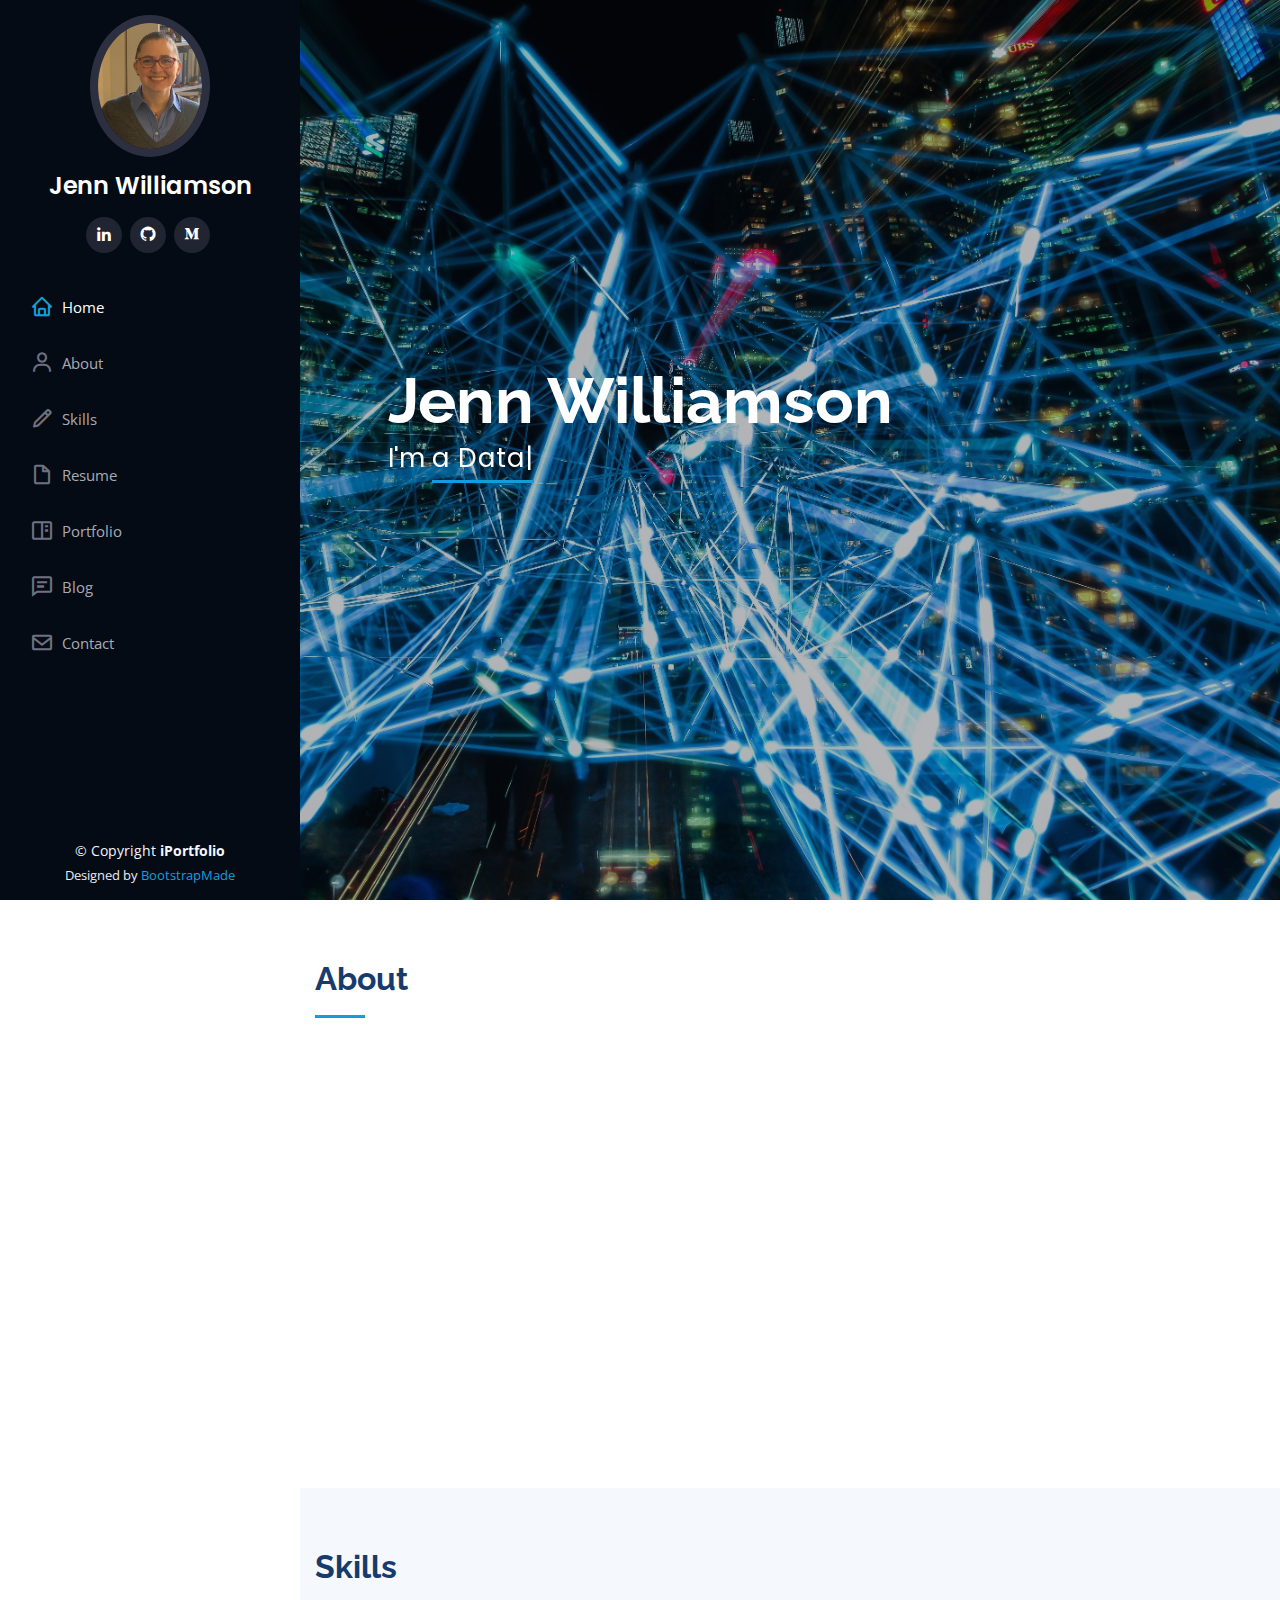
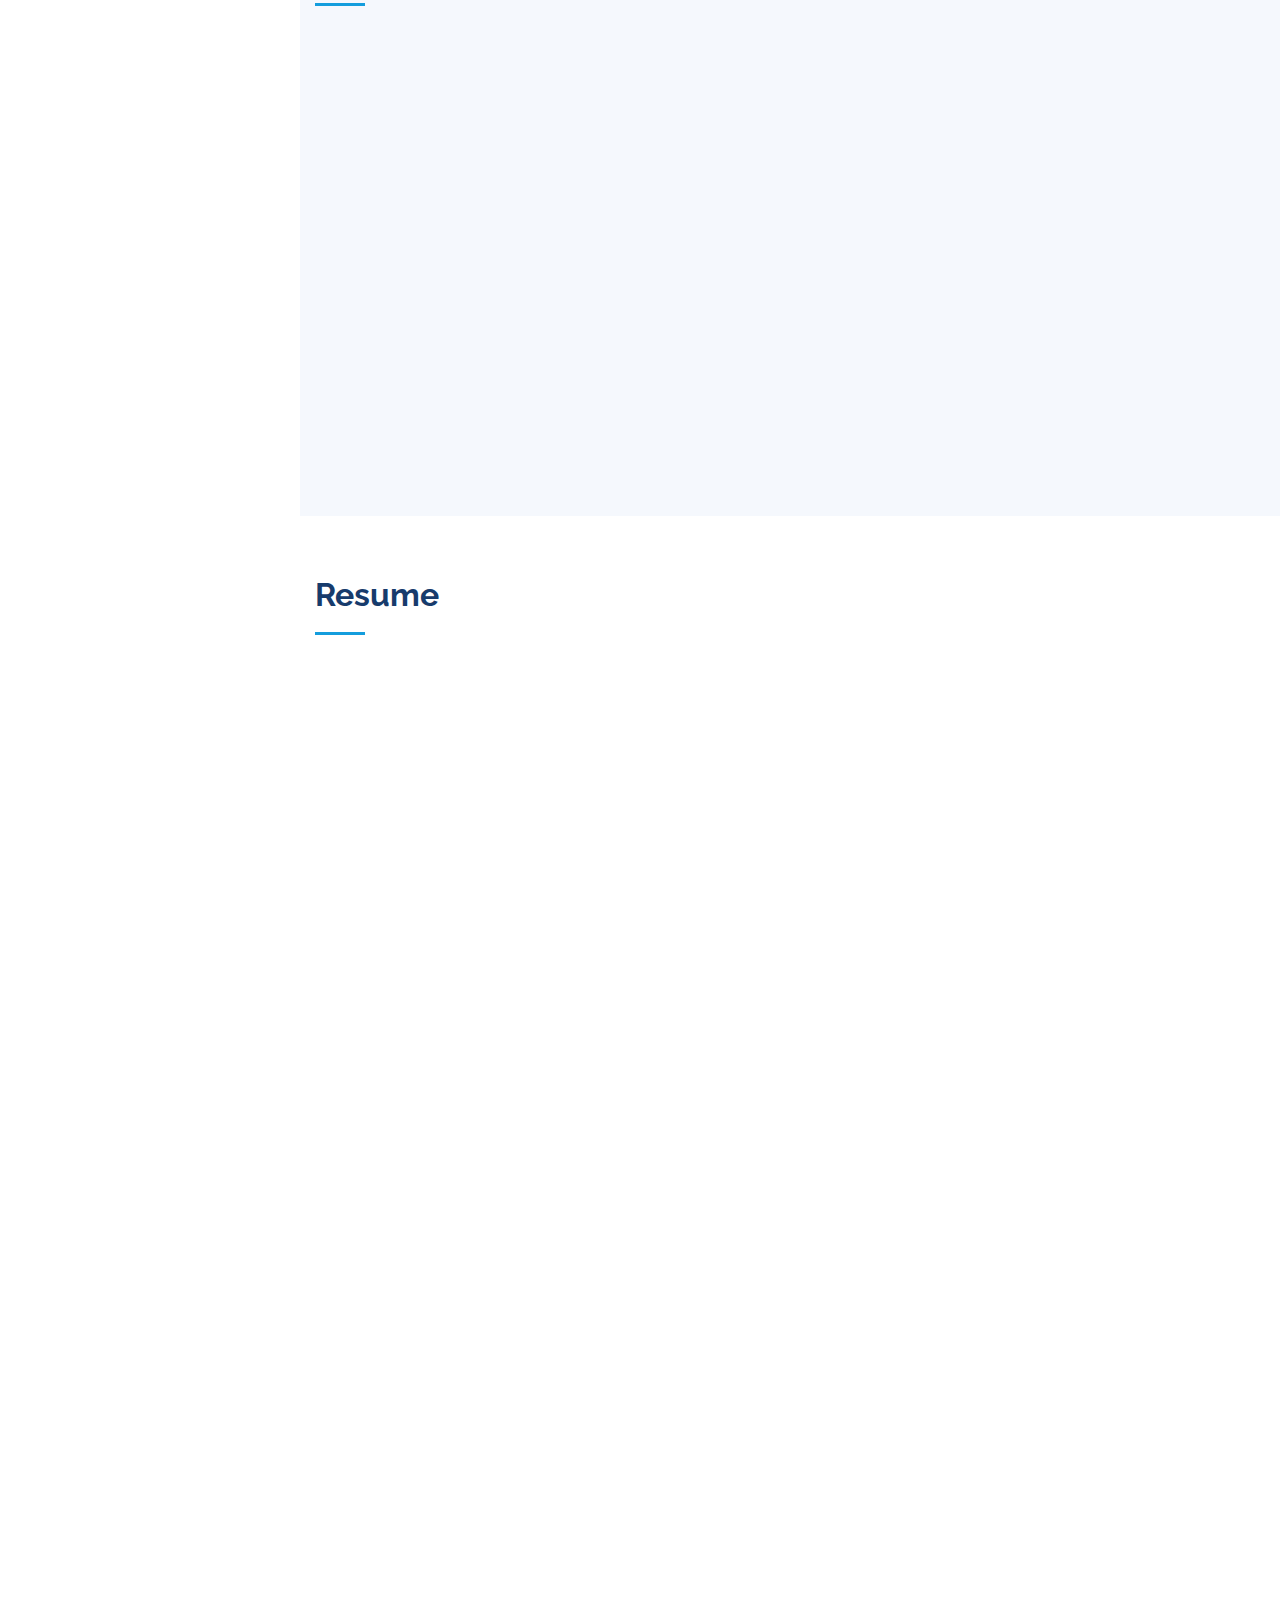
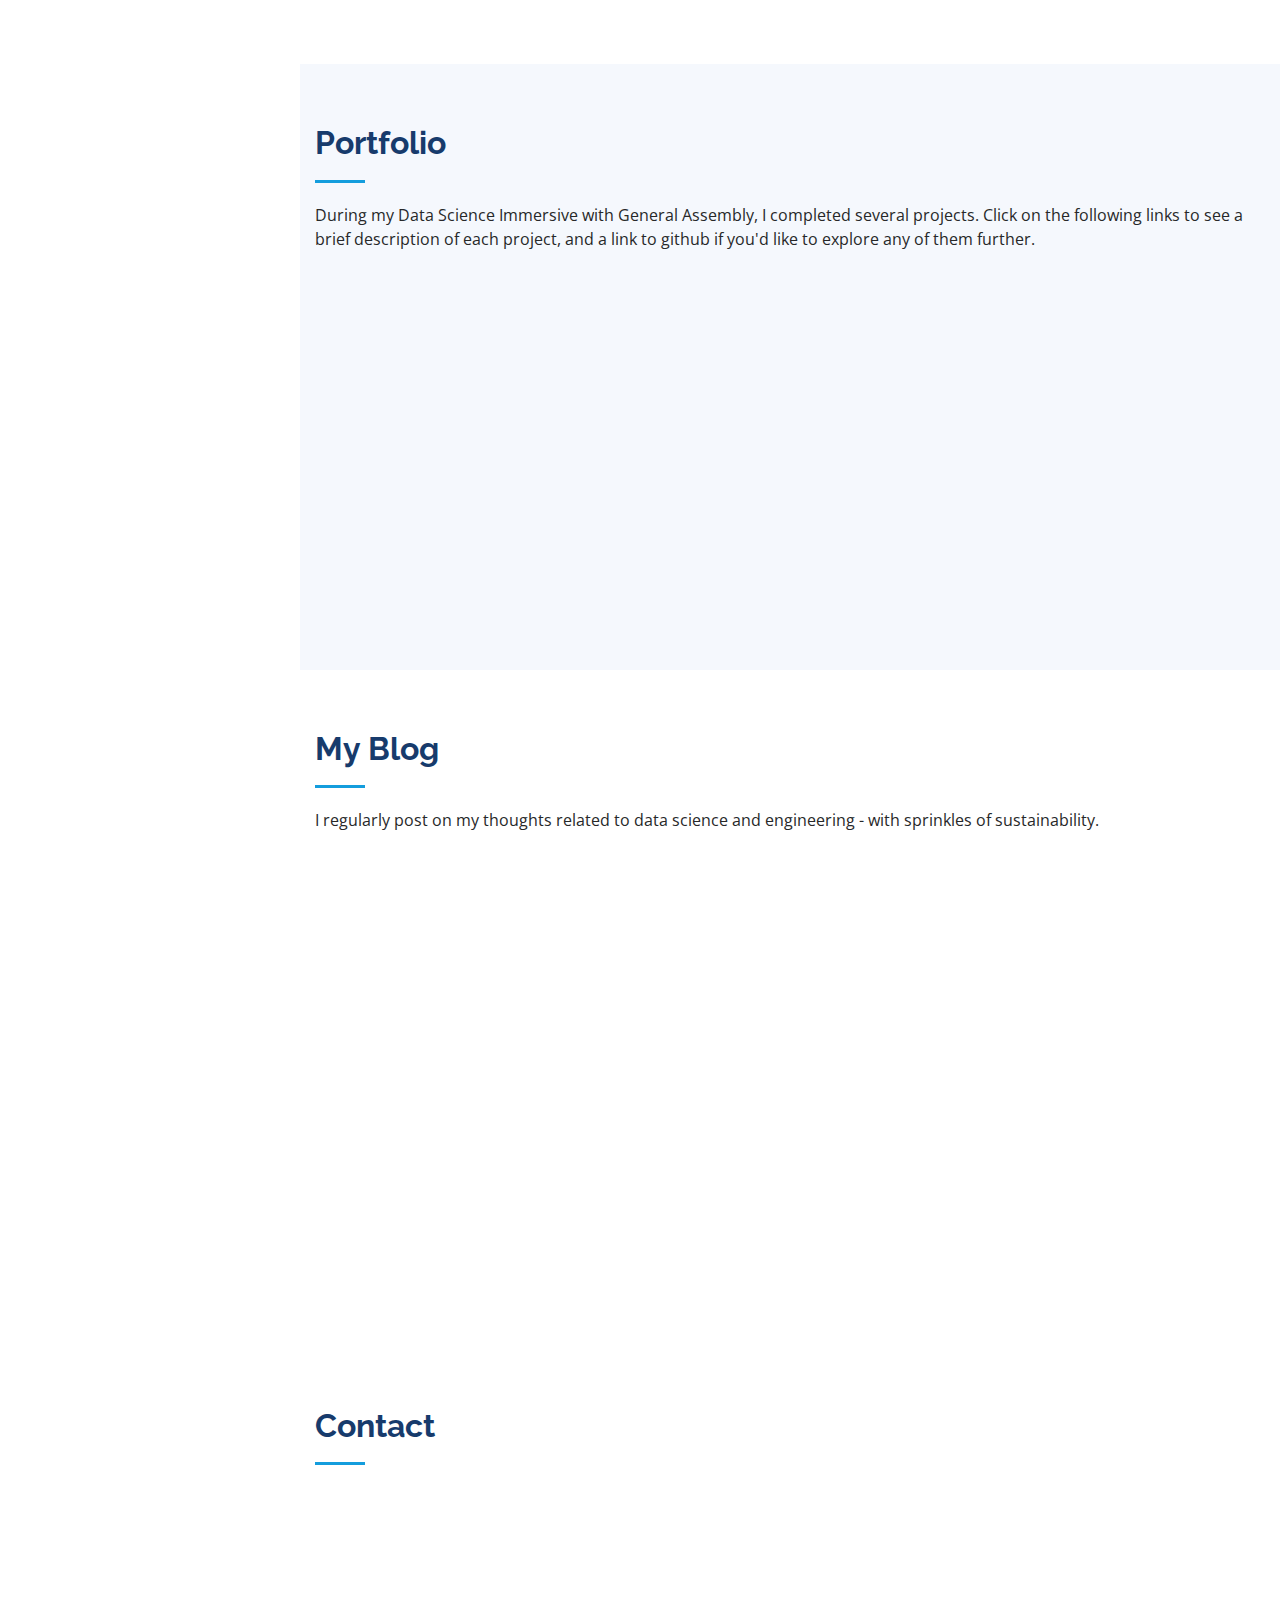
==== index.html @ cfefdd11 "skill" ====
<!DOCTYPE html>
<html lang="en">

<head>
  <meta charset="utf-8">
  <meta content="width=device-width, initial-scale=1.0" name="viewport">

  <title>iPortfolio Bootstrap Template - Index</title>
  <meta content="" name="description">
  <meta content="" name="keywords">

  <!-- Favicons -->
  <link href="assets/img/favicon.png" rel="icon">
  <link href="assets/img/apple-touch-icon.png" rel="apple-touch-icon">

  <!-- Google Fonts -->
  <link href="https://fonts.googleapis.com/css?family=Open+Sans:300,300i,400,400i,600,600i,700,700i|Raleway:300,300i,400,400i,500,500i,600,600i,700,700i|Poppins:300,300i,400,400i,500,500i,600,600i,700,700i" rel="stylesheet">

  <!-- Vendor CSS Files -->
  <link href="assets/vendor/bootstrap/css/bootstrap.min.css" rel="stylesheet">
  <link href="assets/vendor/icofont/icofont.min.css" rel="stylesheet">
  <link href="assets/vendor/boxicons/css/boxicons.min.css" rel="stylesheet">
  <link href="assets/vendor/venobox/venobox.css" rel="stylesheet">
  <link href="assets/vendor/owl.carousel/assets/owl.carousel.min.css" rel="stylesheet">
  <link href="assets/vendor/aos/aos.css" rel="stylesheet">

  <!-- Template Main CSS File -->
  <link href="assets/css/style.css" rel="stylesheet">

  <!-- =======================================================
  * Template Name: iPortfolio - v1.5.0
  * Template URL: https://bootstrapmade.com/iportfolio-bootstrap-portfolio-websites-template/
  * Author: BootstrapMade.com
  * License: https://bootstrapmade.com/license/
  ======================================================== -->
</head>

<body>

  <!-- ======= Mobile nav toggle button ======= -->
  <button type="button" class="mobile-nav-toggle d-xl-none"><i class="icofont-navigation-menu"></i></button>

  <!-- ======= Header ======= -->
  <header id="header">
    <div class="d-flex flex-column">

      <div class="profile">
        <img src="assets/img/IMG-6211_profile_photo.jpg" alt="" class="img-fluid rounded-circle">
        <h1 class="text-light"><a href="index.html">Jenn Williamson</a></h1>
        <div class="social-links mt-3 text-center">
          <a href="https://www.linkedin.com/in/jenniferlwilliamson/" class="linkedin"><i class="bx bxl-linkedin"></i></a>
          <a href="https://github.com/jenniferlwilliamson" class="github"><i class="bx bxl-github"></i></a>
          <a href="https://jenniferlwilliamson.medium.com" class="medium"><i class="bx bxl-medium"></i></a>
          <!--
          <a href="#" class="instagram"><i class="bx bxl-instagram"></i></a>
          <a href="#" class="google-plus"><i class="bx bxl-skype"></i></a>
          -->
        </div>
      </div>

      <nav class="nav-menu">
        <ul>
          <li class="active"><a href="#hero"><i class="bx bx-home"></i> <span>Home</span></a></li>
          <li><a href="#about"><i class="bx bx-user"></i> <span>About</span></a></li>
          <li><a href="#skills"><i class="bx bx-pencil"></i> <span>Skills</span></a></li>
          <li><a href="#resume"><i class="bx bx-file-blank"></i> <span>Resume</span></a></li>
          <li><a href="#portfolio"><i class="bx bx-book-content"></i> Portfolio</a></li>
          <li><a href="#blog"><i class="bx bx-comment-detail"></i> Blog</a></li>
          <li><a href="#contact"><i class="bx bx-envelope"></i> Contact</a></li>


        </ul>
      </nav><!-- .nav-menu -->
      <button type="button" class="mobile-nav-toggle d-xl-none"><i class="icofont-navigation-menu"></i></button>

    </div>
  </header><!-- End Header -->

  <!-- ======= Hero Section ======= -->
  <section id="hero" class="d-flex flex-column justify-content-center align-items-center">
    <div class="hero-container" data-aos="fade-in">
      <h1>Jenn Williamson</h1>
      <p>I'm <span class="typed" data-typed-items="a Data Scientist,an Engineer,a Data Analyst"></span></p>
    </div>
  </section><!-- End Hero -->

  <main id="main">

    <!-- ======= About Section ======= -->
    <section id="about" class="about">
      <div class="container">

        <div class="section-title">
          <h2>About</h2>
          <p></p>
        </div>

        <div class="row">
          <!--  
          <div class="col-lg-4" data-aos="fade-right">
            <img src="assets/img/IMG-6211_profile_photo.jpg" class="img-fluid" alt="">
          </div>
        -->
          <div class="col-lg-4" data-aos="fade-right">
            <div class="overall_image">
              <img src="assets/img/IMG-6211_profile_photo.jpg" class="img-fluid" alt="">
            </div>
          </div>


          <div class="col-lg-8 pt-4 pt-lg-0 content" data-aos="fade-left">
            <h3>Data Scientist</h3>
            <p class="font-italic">
<!--              Lorem ipsum dolor sit amet, consectetur adipiscing elit, sed do eiusmod tempor incididunt ut labore et dolore
              magna aliqua. -->
            </p>
            <div class="row">
              <div class="col-lg-6">
                <ul>
<!--                  <li><i class="icofont-rounded-right"></i> <strong>Phone:</strong> 610.547.9108</li>-->
                  <li><i class="icofont-rounded-right"></i> <strong>City:</strong> Silver Spring, MD</li>
                </ul>
              </div>
              <div class="col-lg-6">
                <ul>
                  <li><i class="icofont-rounded-right"></i> <strong>Email:</strong> jennwilliamson11@gmail.com</li>
                </ul>
              </div>
            </div>
            <p>
                I’m a dedicated data scientist who asks questions to better understand information and does not stop pursuing analysis until I have answers.  I provide meaningful insights and tailored solutions to a problem given various constraints.  Using my consulting, engineering, and teaching experience, I communicate my findings in a clear and thoughtful manner for the benefit of stakeholders.

            </p>
          </div>
        </div>

      </div>
    </section><!-- End About Section -->

    <!-- ======= Facts Section ======= -->
  <!--   <section id="facts" class="facts">
      <div class="container">

        <div class="section-title">
          <h2>Facts</h2>
          <p>Magnam dolores commodi suscipit. Necessitatibus eius consequatur ex aliquid fuga eum quidem. Sit sint consectetur velit. Quisquam quos quisquam cupiditate. Et nemo qui impedit suscipit alias ea. Quia fugiat sit in iste officiis commodi quidem hic quas.</p>
        </div>

        <div class="row no-gutters">

          <div class="col-lg-3 col-md-6 d-md-flex align-items-md-stretch" data-aos="fade-up">
            <div class="count-box">
              <i class="icofont-simple-smile"></i>
              <span data-toggle="counter-up">232</span>
              <p><strong>Happy Clients</strong> consequuntur quae</p>
            </div>
          </div>

          <div class="col-lg-3 col-md-6 d-md-flex align-items-md-stretch" data-aos="fade-up" data-aos-delay="100">
            <div class="count-box">
              <i class="icofont-document-folder"></i>
              <span data-toggle="counter-up">521</span>
              <p><strong>Projects</strong> adipisci atque cum quia aut</p>
            </div>
          </div>

          <div class="col-lg-3 col-md-6 d-md-flex align-items-md-stretch" data-aos="fade-up" data-aos-delay="200">
            <div class="count-box">
              <i class="icofont-live-support"></i>
              <span data-toggle="counter-up">1,463</span>
              <p><strong>Hours Of Support</strong> aut commodi quaerat</p>
            </div>
          </div>

          <div class="col-lg-3 col-md-6 d-md-flex align-items-md-stretch" data-aos="fade-up" data-aos-delay="300">
            <div class="count-box">
              <i class="icofont-users-alt-5"></i>
              <span data-toggle="counter-up">15</span>
              <p><strong>Hard Workers</strong> rerum asperiores dolor</p>
            </div>
          </div>

        </div>

      </div>
    </section>--><!-- End Facts Section -->

    <!-- ======= Skills Section ======= -->
    <section id="skills" class="skills section-bg">
      <div class="container">

        <div class="section-title">
          <h2>Skills</h2>
          <p></p>
        </div>

        <div class="row skills-content">

          <div class="col-lg-6" data-aos="fade-up">

            <div class="progress">
              <span class="skill">Programming Languages </span>
            </div>
            <span class="language"><i class="bx bxl-python"></i>     SQL</span>

            <!--
            <ul>
                <li><span class="language"><i class="bx bxl-python"></i></span></li>
                
            </ul>
            -->
            <div class="progress">
                <span class="skill">Packages</span>
            </div>
            <ul>
                <li>Pandas</li>
                <li>NumPy</li>
                <li>Scikit-learn</li>
                <li>NLTK</li>
                <li>Beautiful Soup</li>
            </ul>

            <div class="progress">
                <span class="skill">Data Visualization</span>
            </div>
            <ul>
                <li>Matplotlib</li>
                <li>Seaborn</li>
                <li>Plotly</li>
                <li>Tableau</li>
            </ul>

          </div>

          <div class="col-lg-6" data-aos="fade-up" data-aos-delay="100">

            <div class="progress">
                <span class="skill">Modeling</span>
            </div>
            <ul>
                <li>Statistical Modeling</li>
                <li>Regression Models</li>
                <li>Classification Models</li>
            </ul>

            <div class="progress">
                <span class="skill">Sustainability</span>
            </div>
            <ul>
                <li>LEED Green Associate</li>
                <li>THERM</li>
                <li>WUFI</li>
                <li>EnergyPlus</li>
                <li>Athena Impact Estimator</li>
                <li>Tally</li>
            </ul>

            <div class="progress">
                <span class="skill">Language</span>
            </div>
            <ul>
                <li>Spanish</li>
            </ul>

            <!--
            <div class="progress">
              <span class="skill">PHP <i class="val">80%</i></span>
              <div class="progress-bar-wrap">
                <div class="progress-bar" role="progressbar" aria-valuenow="80" aria-valuemin="0" aria-valuemax="100"></div>
              </div>
            </div>
            -->

          </div>

        </div>

      </div>
    </section><!-- End Skills Section -->

    <!-- ======= Resume Section ======= -->
    <section id="resume" class="resume">
      <div class="container">

        <div class="section-title">
          <h2>Resume</h2>
          <p></p>
        </div>

        <div class="row">
            
          <div class="col-lg-6" data-aos="fade-up">

            <!--
            <h3 class="resume-title">Sumary</h3>
            <div class="resume-item pb-0">
              <h4>Jenn Williamson</h4>
              <p><em>Innovative and deadline-driven Graphic Designer with 3+ years of experience designing and developing user-centered digital/print marketing material from initial concept to final, polished deliverable.</em></p>
              <ul>
                <li>Portland par 127,Orlando, FL</li>
                <li>(123) 456-7891</li>
                <li>alice.barkley@example.com</li>
              </ul>
            </div>
            -->

            <h3 class="resume-title">Education</h3>
            <div class="resume-item">
                <h4>Data Science Immersive</h4>
                <h5>2020</h5>
                <p><em>General Assembly | Remote</em></p>
                <p>12-week full-time immersive educational program strengthening Data Science skills including: Python, SQL, data cleaning, data visualization, regression models, classification models, web-scraping, APIs, NLP, advanced supervised learning, unsupervised learning, time series analysis, and statistics</p>
              </div>
            <div class="resume-item">
                <h4>M.S. Sustainable Design</h4>
                <h5>2016</h5>
                <p><em>The Catholic University of America | Washington, DC</em></p>
                <p>Thesis: An Improved Methodology for Calibrating Residential Building Energy Models Using Hourly Utility Data</p>
                <p>Award: Outstanding Student Work in the MSSD Program</p>
              </div>
            <div class="resume-item">
              <h4>B.S. Civil Engineering</h4>
              <h5>2009</h5>
              <p><em>Cornell University | Ithaca, NY</em></p>
              <p>Graduated Magna Cum Laude</p>
            </div>
            <div class="resume-item">
                <h4>Direct Exchange Program</h4>
                <h5>2007-2008</h5>
                <p><em>Universidad de Cantabria | Santander, Spain</em></p>
                <p>Studied in Spain during my junior year</p>
              </div>
          </div>
          <div class="col-lg-6" data-aos="fade-up" data-aos-delay="100">
            <h3 class="resume-title">Professional Experience</h3>
            <div class="resume-item">
              <h4>Lecturer</h4>
              <h5>2019 - Present</h5>
              <p><em>The Catholic University of America | Washington, DC </em></p>
              <ul>
                <li>Teach 2 courses to students in the School of Architecture and Planning</li>
                <li>Examine materials' quantitative and qualitative impacts on society and the environment</li>
                <li>Review engineering knowledge needed to perform whole-building energy models </li>
              </ul>
            </div>
            <div class="resume-item">
              <h4>Consulting Engineer</h4>
              <h5>2009 - 2020</h5>
              <p><em>Simpson Gumpertz & Heger | Washington, DC</em></p>
              <ul>
                <li>Collaborated on internal project teams led by 10 different principals that included from 2 to 50 people</li>
                <li>Participated in 15 projects involving litigation, requiring integrity, attention to detail, and confidentiality</li>
                <li>Managed expectations of stakeholders with competing interests, including architects, owners, developers, contractors, and attorneys</li>
                <li>Produced a wide range of deliverables – over 200 field reports, 30 investigative reports, and 5 presentations</li>
                <li>Co-authored 2 conference papers and presented at 3 conferences</li> 
                <li>Contributed to 3 building energy models for clients and 3 models for research delivered at conferences</li>
              </ul>
            </div>
            <!--
            <div class="resume-item">
              <h4>Research Assistant</h4>
              <h5>2013 - 2014</h5>
              <p><em>The Catholic University of America | Washington, DC </em></p>
              <ul>
                <li>Worked for a professor in the School of Architecture and Planning</li>
                <li>Processed raw weather data from the National Climatic Data Center for use in building energy models </li>
              </ul>
            </div>    
            -->        
          </div>
        </div>

      </div>
    </section><!-- End Resume Section -->

    <!-- ======= Portfolio Section ======= -->
    <section id="portfolio" class="portfolio section-bg">
      <div class="container">

        <div class="section-title">
          <h2>Portfolio</h2>
          <p>During my Data Science Immersive with General Assembly, I completed several projects.  Click on the following links to see a brief description of each project, and a link to github if you'd like to explore any of them further.</p>
        </div>

        <div class="row" data-aos="fade-up">
          <div class="col-lg-12 d-flex justify-content-center">
            <ul id="portfolio-flters">
              <li data-filter="*" class="filter-active">All</li>
              <li data-filter=".filter-DSI">DSI</li>
        <!--      <li data-filter=".filter-personal">Personal</li>
              <li data-filter=".filter-web">Web</li>
        -->    </ul>
          </div>
        </div>

        <div class="row portfolio-container" data-aos="fade-up" data-aos-delay="100">

          <div class="col-lg-4 col-md-6 portfolio-item filter-DSI">
            <div class="portfolio-wrap">
              <img src="assets/img/portfolio/Project_1.png" class="img-fluid" alt="">
              <div class="portfolio-links">
                <!--
                <a href="assets/img/portfolio/Project_1.png" data-gall="portfolioGallery" class="venobox" title="GA Project 1"><i class="bx bx-plus"></i></a>
                -->
                <a href="https://github.com/jenniferlwilliamson/Project_1-Standardized_Test_Analysis" title="GA Project 1"><i class="bx bxl-github"></i></a>
                <a href="portfolio-details_project_1.html" title="More Details"><i class="bx bx-link"></i></a>
              </div>
            </div>
          </div>

          <div class="col-lg-4 col-md-6 portfolio-item filter-DSI">
            <div class="portfolio-wrap">
              <img src="assets/img/portfolio/Project_2.png" class="img-fluid" alt="">
              <div class="portfolio-links">
                <!--
                <a href="assets/img/portfolio/Project_2.png" data-gall="portfolioGallery" class="venobox" title="GA Project 2"><i class="bx bx-plus"></i></a>
                -->
                <a href="https://github.com/jenniferlwilliamson/Project_2-Ames_Housing_Data" title="GA Project 2"><i class="bx bxl-github"></i></a>
                <a href="portfolio-details_project_2.html" title="More Details"><i class="bx bx-link"></i></a>
              </div>
            </div>
          </div>

          <div class="col-lg-4 col-md-6 portfolio-item filter-DSI">
            <div class="portfolio-wrap">
              <img src="assets/img/portfolio/Project_3.png" class="img-fluid" alt="">
              <div class="portfolio-links">
                <!--
                <a href="assets/img/portfolio/Project_3.png" data-gall="portfolioGallery" class="venobox" title="GA Project 3"><i class="bx bx-plus"></i></a>
                -->
                <a href="https://github.com/jenniferlwilliamson/Project_3-Subreddit_Analysis" title="GA Project 3"><i class="bx bxl-github"></i></a>
                <a href="portfolio-details_project_3.html" title="More Details"><i class="bx bx-link"></i></a>
                </div>
            </div>
          </div>

          

          <!--
          <div class="col-lg-4 col-md-6 portfolio-item filter-card">
            <div class="portfolio-wrap">
              <img src="assets/img/portfolio/portfolio-4.jpg" class="img-fluid" alt="">
              <div class="portfolio-links">
                <a href="assets/img/portfolio/portfolio-4.jpg" data-gall="portfolioGallery" class="venobox" title="Card 2"><i class="bx bx-plus"></i></a>
                <a href="portfolio-details.html" title="More Details"><i class="bx bx-link"></i></a>
              </div>
            </div>
          </div>

          <div class="col-lg-4 col-md-6 portfolio-item filter-web">
            <div class="portfolio-wrap">
              <img src="assets/img/portfolio/portfolio-5.jpg" class="img-fluid" alt="">
              <div class="portfolio-links">
                <a href="assets/img/portfolio/portfolio-5.jpg" data-gall="portfolioGallery" class="venobox" title="Web 2"><i class="bx bx-plus"></i></a>
                <a href="portfolio-details.html" title="More Details"><i class="bx bx-link"></i></a>
              </div>
            </div>
          </div>

          <div class="col-lg-4 col-md-6 portfolio-item filter-app">
            <div class="portfolio-wrap">
              <img src="assets/img/portfolio/portfolio-6.jpg" class="img-fluid" alt="">
              <div class="portfolio-links">
                <a href="assets/img/portfolio/portfolio-6.jpg" data-gall="portfolioGallery" class="venobox" title="App 3"><i class="bx bx-plus"></i></a>
                <a href="portfolio-details.html" title="More Details"><i class="bx bx-link"></i></a>
              </div>
            </div>
          </div>

          <div class="col-lg-4 col-md-6 portfolio-item filter-card">
            <div class="portfolio-wrap">
              <img src="assets/img/portfolio/portfolio-7.jpg" class="img-fluid" alt="">
              <div class="portfolio-links">
                <a href="assets/img/portfolio/portfolio-7.jpg" data-gall="portfolioGallery" class="venobox" title="Card 1"><i class="bx bx-plus"></i></a>
                <a href="portfolio-details.html" title="More Details"><i class="bx bx-link"></i></a>
              </div>
            </div>
          </div>

          <div class="col-lg-4 col-md-6 portfolio-item filter-card">
            <div class="portfolio-wrap">
              <img src="assets/img/portfolio/portfolio-8.jpg" class="img-fluid" alt="">
              <div class="portfolio-links">
                <a href="assets/img/portfolio/portfolio-8.jpg" data-gall="portfolioGallery" class="venobox" title="Card 3"><i class="bx bx-plus"></i></a>
                <a href="portfolio-details.html" title="More Details"><i class="bx bx-link"></i></a>
              </div>
            </div>
          </div>

          <div class="col-lg-4 col-md-6 portfolio-item filter-web">
            <div class="portfolio-wrap">
              <img src="assets/img/portfolio/portfolio-9.jpg" class="img-fluid" alt="">
              <div class="portfolio-links">
                <a href="assets/img/portfolio/portfolio-9.jpg" data-gall="portfolioGallery" class="venobox" title="Web 3"><i class="bx bx-plus"></i></a>
                <a href="portfolio-details.html" title="More Details"><i class="bx bx-link"></i></a>
              </div>
            </div>
          </div>
          -->
        </div>

      </div>
    </section><!-- End Portfolio Section -->

    <!-- ======= Blog Section ======= -->
    <section id="blog" class="blog">
      <div class="container">

        <div class="section-title">
          <h2>My Blog</h2>
          <p>I regularly post on my thoughts related to data science and engineering - with sprinkles of sustainability.</p>
        </div>

        <div class="row">
          <div class="col-lg-4 col-md-6 icon-box" data-aos="fade-up">
            
            <div class="blog_image">
                <a href="https://jenniferlwilliamson.medium.com/the-next-beginning-maybe-498485f35324">
                    <img src="assets/img/blog/Blog_1.png" class="img-fluid" alt="">
                </a>
            </div>
            <!--
            <div class="icon"><i class="icofont-computer"></i></div>
            -->
            <h4 class="title"><a href="https://jenniferlwilliamson.medium.com/the-next-beginning-maybe-498485f35324">The Next Beginning, Maybe</a></h4>
            <p class="description">I explain why data science is a natural ‘switch’ from what I’ve been doing (or really just an extension of what I’ve been doing). </p>
          </div>

          <div class="col-lg-4 col-md-6 icon-box" data-aos="fade-up" data-aos-delay="100">
            <div class="blog_image">
                <a href="https://jenniferlwilliamson.medium.com/the-switch-d545a396f32c">
                    <img src="assets/img/blog/Blog_2.png" class="img-fluid" alt="">
                </a>
            </div>
            <!--
            <div class="icon"><i class="icofont-chart-bar-graph"></i></div>
            -->
            <h4 class="title"><a href="https://jenniferlwilliamson.medium.com/the-switch-d545a396f32c">The Switch</a></h4>
            <p class="description">I discuss a little bit more about why I'm excited for 'The Switch' to data science.</p>
          </div>
          <div class="col-lg-4 col-md-6 icon-box" data-aos="fade-up" data-aos-delay="200">
            <div class="blog_image">
                <a href="https://jenniferlwilliamson.medium.com/analyzing-political-subreddits-f54dd10df8bf">
                    <img src="assets/img/blog/Blog_3.png" class="img-fluid" alt="">
                </a>
            </div>
            <!--
            <div class="icon"><i class="icofont-earth"></i></div>
            -->
            <h4 class="title"><a href="https://jenniferlwilliamson.medium.com/analyzing-political-subreddits-f54dd10df8bf">Analyzing Political Subreddits</a></h4>
            <p class="description">I describe a project where I analyzed the posts in the r/Republican and r/democrats subreddits. I also created a model to predict which subreddit a post was from. </p>
          </div>
          <!-- 
           <div class="col-lg-4 col-md-6 icon-box" data-aos="fade-up" data-aos-delay="300">
            <div class="icon"><i class="icofont-image"></i></div>
            <h4 class="title"><a href="">Magni Dolores</a></h4>
            <p class="description">Excepteur sint occaecat cupidatat non proident, sunt in culpa qui officia deserunt mollit anim id est laborum</p>
          </div>
          <div class="col-lg-4 col-md-6 icon-box" data-aos="fade-up" data-aos-delay="400">
            <div class="icon"><i class="icofont-settings"></i></div>
            <h4 class="title"><a href="">Nemo Enim</a></h4>
            <p class="description">At vero eos et accusamus et iusto odio dignissimos ducimus qui blanditiis praesentium voluptatum deleniti atque</p>
          </div>
          <div class="col-lg-4 col-md-6 icon-box" data-aos="fade-up" data-aos-delay="500">
            <div class="icon"><i class="icofont-tasks-alt"></i></div>
            <h4 class="title"><a href="">Eiusmod Tempor</a></h4>
            <p class="description">Et harum quidem rerum facilis est et expedita distinctio. Nam libero tempore, cum soluta nobis est eligendi</p>
          </div>
          -->
        </div>

      </div>
    </section><!-- End Blog Section -->


    <!-- ======= Contact Section ======= -->
    <section id="contact" class="contact">
      <div class="container">

        <div class="section-title">
          <h2>Contact</h2>
          <p></p>
        </div>

        <div class="row" data-aos="fade-in">

          <div class="col-lg-5 d-flex align-items-stretch">
            <div class="info">
              <div class="address">
                <i class="icofont-google-map"></i>
                <h4>Location:</h4>
                <p>Silver Spring, MD</p>
              </div>

              <div class="email">
                <i class="icofont-envelope"></i>
                <h4>Email:</h4>
                <p>jennwilliamson11@gmail.com</p>
              </div>
<!-- 
              <div class="phone">
                <i class="icofont-phone"></i>
                <h4>Call:</h4>
                <p>+1 5589 55488 55s</p>
              </div>
            
              <iframe src="https://www.google.com/maps/embed?pb=!1m14!1m8!1m3!1d12097.433213460943!2d-74.0062269!3d40.7101282!3m2!1i1024!2i768!4f13.1!3m3!1m2!1s0x0%3A0xb89d1fe6bc499443!2sDowntown+Conference+Center!5e0!3m2!1smk!2sbg!4v1539943755621" frameborder="0" style="border:0; width: 100%; height: 290px;" allowfullscreen></iframe>
            -->
            </div>

          </div>

          <!--

          <div class="col-lg-7 mt-5 mt-lg-0 d-flex align-items-stretch">
            <form action="forms/contact.php" method="post" role="form" class="php-email-form">
              <div class="form-row">
                <div class="form-group col-md-6">
                  <label for="name">Your Name</label>
                  <input type="text" name="name" class="form-control" id="name" data-rule="minlen:4" data-msg="Please enter at least 4 chars" />
                  <div class="validate"></div>
                </div>
                <div class="form-group col-md-6">
                  <label for="name">Your Email</label>
                  <input type="email" class="form-control" name="email" id="email" data-rule="email" data-msg="Please enter a valid email" />
                  <div class="validate"></div>
                </div>
              </div>
              <div class="form-group">
                <label for="name">Subject</label>
                <input type="text" class="form-control" name="subject" id="subject" data-rule="minlen:4" data-msg="Please enter at least 8 chars of subject" />
                <div class="validate"></div>
              </div>
              <div class="form-group">
                <label for="name">Message</label>
                <textarea class="form-control" name="message" rows="10" data-rule="required" data-msg="Please write something for us"></textarea>
                <div class="validate"></div>
              </div>
              <div class="mb-3">
                <div class="loading">Loading</div>
                <div class="error-message"></div>
                <div class="sent-message">Your message has been sent. Thank you!</div>
              </div>
              <div class="text-center"><button type="submit">Send Message</button></div>
            </form>
          </div>

          -->

        </div>

      </div>
    </section><!-- End Contact Section -->

  </main><!-- End #main -->

  <!-- ======= Footer ======= -->
  <footer id="footer">
    <div class="container">
      <div class="copyright">
        &copy; Copyright <strong><span>iPortfolio</span></strong>
      </div>
      <div class="credits">
        <!-- All the links in the footer should remain intact. -->
        <!-- You can delete the links only if you purchased the pro version. -->
        <!-- Licensing information: https://bootstrapmade.com/license/ -->
        <!-- Purchase the pro version with working PHP/AJAX contact form: https://bootstrapmade.com/iportfolio-bootstrap-portfolio-websites-template/ -->
        Designed by <a href="https://bootstrapmade.com/">BootstrapMade</a>
      </div>
    </div>
  </footer><!-- End  Footer -->

  <a href="#" class="back-to-top"><i class="icofont-simple-up"></i></a>

  <!-- Vendor JS Files -->
  <script src="assets/vendor/jquery/jquery.min.js"></script>
  <script src="assets/vendor/bootstrap/js/bootstrap.bundle.min.js"></script>
  <script src="assets/vendor/jquery.easing/jquery.easing.min.js"></script>
  <script src="assets/vendor/php-email-form/validate.js"></script>
  <script src="assets/vendor/waypoints/jquery.waypoints.min.js"></script>
  <script src="assets/vendor/counterup/counterup.min.js"></script>
  <script src="assets/vendor/isotope-layout/isotope.pkgd.min.js"></script>
  <script src="assets/vendor/venobox/venobox.min.js"></script>
  <script src="assets/vendor/owl.carousel/owl.carousel.min.js"></script>
  <script src="assets/vendor/typed.js/typed.min.js"></script>
  <script src="assets/vendor/aos/aos.js"></script>

  <!-- Template Main JS File -->
  <script src="assets/js/main.js"></script>

</body>

</html>
---- assets/vendor/venobox/venobox.css ----
/* ------ venobox.css --------*/
.vbox-overlay *, .vbox-overlay *:before, .vbox-overlay *:after{
    -webkit-backface-visibility: hidden;
    -webkit-box-sizing:border-box;
    -moz-box-sizing:border-box;
    box-sizing:border-box;
}
.vbox-overlay * { 
    -webkit-backface-visibility: visible;
    backface-visibility: visible;
}
.vbox-overlay{
    display: -webkit-flex;
    display: flex;
    -webkit-flex-direction: column;
    flex-direction: column;
    -webkit-justify-content: center;
    justify-content: center;
    -webkit-align-items: center;
    align-items: center;
    position: fixed;
    left: 0;
    top: 0;
    bottom: 0;
    right: 0;
    z-index: 999999;
}

/* ----- navigation ----- */
.vbox-title{
    width: 100%;
    height: 40px;
    float: left;
    text-align: center;
    line-height: 28px;
    font-size: 12px;
    padding: 6px 50px;
    overflow: hidden;
    position: fixed;
    display: none;
    left: 0;
    z-index: 89;
}
.vbox-close{
    cursor: pointer;
    position: fixed;
    top: -1px;
    right: 0;
    width: 50px;
    height: 40px;
    padding: 6px;
    display: block;
    background-position:10px center;
    overflow: hidden;
    font-size: 24px;
    line-height: 1;
    text-align: center;
    z-index: 99;
}
.vbox-left{
    cursor: pointer;
    position: fixed;
    left: 0;
    height: 40px;
    overflow: hidden;
    line-height: 28px;
    font-size: 12px;
    z-index: 99;
    display: flex;
    align-items:center;
}
.vbox-num{
    display: inline-block;
    margin: 6px 0 6px 15px;
}
/* ----- Social share ----- */
.vbox-share{
    line-height: 28px;
    font-size: 12px;
    overflow: hidden;
    position: fixed;
    left: 0;
    z-index: 98;
    display: flex;
    align-items:center;
    justify-content: center;
    width: 100%;
    text-align: center;
}
.vbox-share svg{
    max-height: 28px;
    width: 28px;
    z-index: 10;
    margin-left: 12px;
    margin-top: 6px;
    margin-bottom: 6px;
    vertical-align: middle;
}


/* ----- navigation ARROWS ----- */
.vbox-next, .vbox-prev{
    position: fixed;
    top: 50%;
    margin-top: -15px;
    overflow: hidden;
    cursor: pointer;
    display: block;
    width: 45px;
    height: 45px;
    z-index: 99;
}
.vbox-next span, .vbox-prev span{
    position: relative;
    width: 20px;
    height: 20px;
    border: 2px solid transparent;
    border-top-color: #B6B6B6;
    border-right-color: #B6B6B6;
    text-indent: -100px;
    position: absolute;
    top: 8px;
    display: block;
}
.vbox-prev{
    left: 15px;
}
.vbox-next{
    right: 15px;
}
.vbox-prev span{
    left: 10px;
    -ms-transform: rotate(-135deg);
    -webkit-transform: rotate(-135deg);
    transform: rotate(-135deg);
}
.vbox-next span{
    -ms-transform: rotate(45deg);
    -webkit-transform: rotate(45deg);
    transform: rotate(45deg);
    right: 10px;
}
/* ------- inline window ------ */
.vbox-inline{
    width: 420px;
    height: 315px;
    height: 70vh;
    padding: 10px;
    background: #fff;
    margin: 0 auto;
    overflow: auto;
    text-align: left;
}
/* ------- Video & iFrames window ------ */
.venoframe{
    max-width: 100%;
    width: 100%;
    border: none;
    width: 100%;
    height: 260px;
    height: 70vh;
}
.venoframe.vbvid{
    height: 260px;
}
@media (min-width: 768px) {
    .venoframe, .vbox-inline{
        width: 90%;
        height: 360px;
        height: 70vh;
    }
    .venoframe.vbvid{
        width: 640px;
        height: 360px;
    }
}
@media (min-width: 992px) {
    .venoframe, .vbox-inline{
        max-width: 1200px;
        width: 80%;
        height: 540px;
        height: 70vh;
    }
    .venoframe.vbvid{
        width: 960px;
        height: 540px;
    }
}
/* 
Please do NOT edit this part! 
or at least read this note: http://i.imgur.com/7C0ws9e.gif
*/
.vbox-open{
    overflow: hidden;
}
.vbox-container{
    position: absolute;
    left: 0;
    right: 0;
    top: 0;
    bottom: 0;
    overflow-x: hidden;
    overflow-y: scroll;
    overflow-scrolling: touch;
    -webkit-overflow-scrolling: touch;
    z-index: 20;
    max-height: 100%;

}

.vbox-content{
    text-align: center;
    float: left;
    width: 100%;
    position: relative;
    overflow: hidden;
    padding: 20px 4%;
}
.vbox-container img{
    max-width: 100%;
    height: auto;
}
.vbox-figlio{
    box-shadow: 0 0 12px rgba(0,0,0,0.19), 0 6px 6px rgba(0,0,0,0.23);
    max-width: 100%;
    text-align: initial;
}
img.vbox-figlio{
    -webkit-user-select: none;
-khtml-user-select: none;
-moz-user-select: none;
-o-user-select: none;
user-select: none;
}
.vbox-content.swipe-left{
    margin-left: -200px !important;
}
.vbox-content.swipe-right{
    margin-left: 200px !important;
}
.vbox-animated{
    webkit-transition: margin 300ms ease-out;
    transition: margin 300ms ease-out;
}

/* ---------- preloader ----------
 * SPINKIT 
 * http://tobiasahlin.com/spinkit/
-------------------------------- */
.sk-double-bounce,.sk-rotating-plane{width:40px;height:40px;margin:40px auto}.sk-rotating-plane{background-color:#333;-webkit-animation:sk-rotatePlane 1.2s infinite ease-in-out;animation:sk-rotatePlane 1.2s infinite ease-in-out}@-webkit-keyframes sk-rotatePlane{0%{-webkit-transform:perspective(120px) rotateX(0) rotateY(0);transform:perspective(120px) rotateX(0) rotateY(0)}50%{-webkit-transform:perspective(120px) rotateX(-180.1deg) rotateY(0);transform:perspective(120px) rotateX(-180.1deg) rotateY(0)}100%{-webkit-transform:perspective(120px) rotateX(-180deg) rotateY(-179.9deg);transform:perspective(120px) rotateX(-180deg) rotateY(-179.9deg)}}@keyframes sk-rotatePlane{0%{-webkit-transform:perspective(120px) rotateX(0) rotateY(0);transform:perspective(120px) rotateX(0) rotateY(0)}50%{-webkit-transform:perspective(120px) rotateX(-180.1deg) rotateY(0);transform:perspective(120px) rotateX(-180.1deg) rotateY(0)}100%{-webkit-transform:perspective(120px) rotateX(-180deg) rotateY(-179.9deg);transform:perspective(120px) rotateX(-180deg) rotateY(-179.9deg)}}.sk-double-bounce{position:relative}.sk-double-bounce .sk-child{width:100%;height:100%;border-radius:50%;background-color:#333;opacity:.6;position:absolute;top:0;left:0;-webkit-animation:sk-doubleBounce 2s infinite ease-in-out;animation:sk-doubleBounce 2s infinite ease-in-out}.sk-chasing-dots .sk-child,.sk-spinner-pulse,.sk-three-bounce .sk-child{background-color:#333;border-radius:100%}.sk-double-bounce .sk-double-bounce2{-webkit-animation-delay:-1s;animation-delay:-1s}@-webkit-keyframes sk-doubleBounce{0%,100%{-webkit-transform:scale(0);transform:scale(0)}50%{-webkit-transform:scale(1);transform:scale(1)}}@keyframes sk-doubleBounce{0%,100%{-webkit-transform:scale(0);transform:scale(0)}50%{-webkit-transform:scale(1);transform:scale(1)}}.sk-wave{margin:40px auto;width:50px;height:40px;text-align:center;font-size:10px}.sk-wave .sk-rect{background-color:#333;height:100%;width:6px;display:inline-block;-webkit-animation:sk-waveStretchDelay 1.2s infinite ease-in-out;animation:sk-waveStretchDelay 1.2s infinite ease-in-out}.sk-wave .sk-rect1{-webkit-animation-delay:-1.2s;animation-delay:-1.2s}.sk-wave .sk-rect2{-webkit-animation-delay:-1.1s;animation-delay:-1.1s}.sk-wave .sk-rect3{-webkit-animation-delay:-1s;animation-delay:-1s}.sk-wave .sk-rect4{-webkit-animation-delay:-.9s;animation-delay:-.9s}.sk-wave .sk-rect5{-webkit-animation-delay:-.8s;animation-delay:-.8s}@-webkit-keyframes sk-waveStretchDelay{0%,100%,40%{-webkit-transform:scaleY(.4);transform:scaleY(.4)}20%{-webkit-transform:scaleY(1);transform:scaleY(1)}}@keyframes sk-waveStretchDelay{0%,100%,40%{-webkit-transform:scaleY(.4);transform:scaleY(.4)}20%{-webkit-transform:scaleY(1);transform:scaleY(1)}}.sk-wandering-cubes{margin:40px auto;width:40px;height:40px;position:relative}.sk-wandering-cubes .sk-cube{background-color:#333;width:10px;height:10px;position:absolute;top:0;left:0;-webkit-animation:sk-wanderingCube 1.8s ease-in-out -1.8s infinite both;animation:sk-wanderingCube 1.8s ease-in-out -1.8s infinite both}.sk-chasing-dots,.sk-spinner-pulse{width:40px;height:40px;margin:40px auto}.sk-wandering-cubes .sk-cube2{-webkit-animation-delay:-.9s;animation-delay:-.9s}@-webkit-keyframes sk-wanderingCube{0%{-webkit-transform:rotate(0);transform:rotate(0)}25%{-webkit-transform:translateX(30px) rotate(-90deg) scale(.5);transform:translateX(30px) rotate(-90deg) scale(.5)}50%{-webkit-transform:translateX(30px) translateY(30px) rotate(-179deg);transform:translateX(30px) translateY(30px) rotate(-179deg)}50.1%{-webkit-transform:translateX(30px) translateY(30px) rotate(-180deg);transform:translateX(30px) translateY(30px) rotate(-180deg)}75%{-webkit-transform:translateX(0) translateY(30px) rotate(-270deg) scale(.5);transform:translateX(0) translateY(30px) rotate(-270deg) scale(.5)}100%{-webkit-transform:rotate(-360deg);transform:rotate(-360deg)}}@keyframes sk-wanderingCube{0%{-webkit-transform:rotate(0);transform:rotate(0)}25%{-webkit-transform:translateX(30px) rotate(-90deg) scale(.5);transform:translateX(30px) rotate(-90deg) scale(.5)}50%{-webkit-transform:translateX(30px) translateY(30px) rotate(-179deg);transform:translateX(30px) translateY(30px) rotate(-179deg)}50.1%{-webkit-transform:translateX(30px) translateY(30px) rotate(-180deg);transform:translateX(30px) translateY(30px) rotate(-180deg)}75%{-webkit-transform:translateX(0) translateY(30px) rotate(-270deg) scale(.5);transform:translateX(0) translateY(30px) rotate(-270deg) scale(.5)}100%{-webkit-transform:rotate(-360deg);transform:rotate(-360deg)}}.sk-spinner-pulse{-webkit-animation:sk-pulseScaleOut 1s infinite ease-in-out;animation:sk-pulseScaleOut 1s infinite ease-in-out}@-webkit-keyframes sk-pulseScaleOut{0%{-webkit-transform:scale(0);transform:scale(0)}100%{-webkit-transform:scale(1);transform:scale(1);opacity:0}}@keyframes sk-pulseScaleOut{0%{-webkit-transform:scale(0);transform:scale(0)}100%{-webkit-transform:scale(1);transform:scale(1);opacity:0}}.sk-chasing-dots{position:relative;text-align:center;-webkit-animation:sk-chasingDotsRotate 2s infinite linear;animation:sk-chasingDotsRotate 2s infinite linear}.sk-chasing-dots .sk-child{width:60%;height:60%;display:inline-block;position:absolute;top:0;-webkit-animation:sk-chasingDotsBounce 2s infinite ease-in-out;animation:sk-chasingDotsBounce 2s infinite ease-in-out}.sk-chasing-dots .sk-dot2{top:auto;bottom:0;-webkit-animation-delay:-1s;animation-delay:-1s}@-webkit-keyframes sk-chasingDotsRotate{100%{-webkit-transform:rotate(360deg);transform:rotate(360deg)}}@keyframes sk-chasingDotsRotate{100%{-webkit-transform:rotate(360deg);transform:rotate(360deg)}}@-webkit-keyframes sk-chasingDotsBounce{0%,100%{-webkit-transform:scale(0);transform:scale(0)}50%{-webkit-transform:scale(1);transform:scale(1)}}@keyframes sk-chasingDotsBounce{0%,100%{-webkit-transform:scale(0);transform:scale(0)}50%{-webkit-transform:scale(1);transform:scale(1)}}.sk-three-bounce{margin:40px auto;width:80px;text-align:center}.sk-three-bounce .sk-child{width:20px;height:20px;display:inline-block;-webkit-animation:sk-three-bounce 1.4s ease-in-out 0s infinite both;animation:sk-three-bounce 1.4s ease-in-out 0s infinite both}.sk-circle .sk-child:before,.sk-fading-circle .sk-circle:before{display:block;border-radius:100%;content:'';background-color:#333}.sk-three-bounce .sk-bounce1{-webkit-animation-delay:-.32s;animation-delay:-.32s}.sk-three-bounce .sk-bounce2{-webkit-animation-delay:-.16s;animation-delay:-.16s}@-webkit-keyframes sk-three-bounce{0%,100%,80%{-webkit-transform:scale(0);transform:scale(0)}40%{-webkit-transform:scale(1);transform:scale(1)}}@keyframes sk-three-bounce{0%,100%,80%{-webkit-transform:scale(0);transform:scale(0)}40%{-webkit-transform:scale(1);transform:scale(1)}}.sk-circle{margin:40px auto;width:40px;height:40px;position:relative}.sk-circle .sk-child{width:100%;height:100%;position:absolute;left:0;top:0}.sk-circle .sk-child:before{margin:0 auto;width:15%;height:15%;-webkit-animation:sk-circleBounceDelay 1.2s infinite ease-in-out both;animation:sk-circleBounceDelay 1.2s infinite ease-in-out both}.sk-circle .sk-circle2{-webkit-transform:rotate(30deg);-ms-transform:rotate(30deg);transform:rotate(30deg)}.sk-circle .sk-circle3{-webkit-transform:rotate(60deg);-ms-transform:rotate(60deg);transform:rotate(60deg)}.sk-circle .sk-circle4{-webkit-transform:rotate(90deg);-ms-transform:rotate(90deg);transform:rotate(90deg)}.sk-circle .sk-circle5{-webkit-transform:rotate(120deg);-ms-transform:rotate(120deg);transform:rotate(120deg)}.sk-circle .sk-circle6{-webkit-transform:rotate(150deg);-ms-transform:rotate(150deg);transform:rotate(150deg)}.sk-circle .sk-circle7{-webkit-transform:rotate(180deg);-ms-transform:rotate(180deg);transform:rotate(180deg)}.sk-circle .sk-circle8{-webkit-transform:rotate(210deg);-ms-transform:rotate(210deg);transform:rotate(210deg)}.sk-circle .sk-circle9{-webkit-transform:rotate(240deg);-ms-transform:rotate(240deg);transform:rotate(240deg)}.sk-circle .sk-circle10{-webkit-transform:rotate(270deg);-ms-transform:rotate(270deg);transform:rotate(270deg)}.sk-circle .sk-circle11{-webkit-transform:rotate(300deg);-ms-transform:rotate(300deg);transform:rotate(300deg)}.sk-circle .sk-circle12{-webkit-transform:rotate(330deg);-ms-transform:rotate(330deg);transform:rotate(330deg)}.sk-circle .sk-circle2:before{-webkit-animation-delay:-1.1s;animation-delay:-1.1s}.sk-circle .sk-circle3:before{-webkit-animation-delay:-1s;animation-delay:-1s}.sk-circle .sk-circle4:before{-webkit-animation-delay:-.9s;animation-delay:-.9s}.sk-circle .sk-circle5:before{-webkit-animation-delay:-.8s;animation-delay:-.8s}.sk-circle .sk-circle6:before{-webkit-animation-delay:-.7s;animation-delay:-.7s}.sk-circle .sk-circle7:before{-webkit-animation-delay:-.6s;animation-delay:-.6s}.sk-circle .sk-circle8:before{-webkit-animation-delay:-.5s;animation-delay:-.5s}.sk-circle .sk-circle9:before{-webkit-animation-delay:-.4s;animation-delay:-.4s}.sk-circle .sk-circle10:before{-webkit-animation-delay:-.3s;animation-delay:-.3s}.sk-circle .sk-circle11:before{-webkit-animation-delay:-.2s;animation-delay:-.2s}.sk-circle .sk-circle12:before{-webkit-animation-delay:-.1s;animation-delay:-.1s}@-webkit-keyframes sk-circleBounceDelay{0%,100%,80%{-webkit-transform:scale(0);transform:scale(0)}40%{-webkit-transform:scale(1);transform:scale(1)}}@keyframes sk-circleBounceDelay{0%,100%,80%{-webkit-transform:scale(0);transform:scale(0)}40%{-webkit-transform:scale(1);transform:scale(1)}}.sk-cube-grid{width:40px;height:40px;margin:40px auto}.sk-cube-grid .sk-cube{width:33.33%;height:33.33%;background-color:#333;float:left;-webkit-animation:sk-cubeGridScaleDelay 1.3s infinite ease-in-out;animation:sk-cubeGridScaleDelay 1.3s infinite ease-in-out}.sk-cube-grid .sk-cube1{-webkit-animation-delay:.2s;animation-delay:.2s}.sk-cube-grid .sk-cube2{-webkit-animation-delay:.3s;animation-delay:.3s}.sk-cube-grid .sk-cube3{-webkit-animation-delay:.4s;animation-delay:.4s}.sk-cube-grid .sk-cube4{-webkit-animation-delay:.1s;animation-delay:.1s}.sk-cube-grid .sk-cube5{-webkit-animation-delay:.2s;animation-delay:.2s}.sk-cube-grid .sk-cube6{-webkit-animation-delay:.3s;animation-delay:.3s}.sk-cube-grid .sk-cube7{-webkit-animation-delay:0ms;animation-delay:0ms}.sk-cube-grid .sk-cube8{-webkit-animation-delay:.1s;animation-delay:.1s}.sk-cube-grid .sk-cube9{-webkit-animation-delay:.2s;animation-delay:.2s}@-webkit-keyframes sk-cubeGridScaleDelay{0%,100%,70%{-webkit-transform:scale3D(1,1,1);transform:scale3D(1,1,1)}35%{-webkit-transform:scale3D(0,0,1);transform:scale3D(0,0,1)}}@keyframes sk-cubeGridScaleDelay{0%,100%,70%{-webkit-transform:scale3D(1,1,1);transform:scale3D(1,1,1)}35%{-webkit-transform:scale3D(0,0,1);transform:scale3D(0,0,1)}}.sk-fading-circle{margin:40px auto;width:40px;height:40px;position:relative}.sk-fading-circle .sk-circle{width:100%;height:100%;position:absolute;left:0;top:0}.sk-fading-circle .sk-circle:before{margin:0 auto;width:15%;height:15%;-webkit-animation:sk-circleFadeDelay 1.2s infinite ease-in-out both;animation:sk-circleFadeDelay 1.2s infinite ease-in-out both}.sk-fading-circle .sk-circle2{-webkit-transform:rotate(30deg);-ms-transform:rotate(30deg);transform:rotate(30deg)}.sk-fading-circle .sk-circle3{-webkit-transform:rotate(60deg);-ms-transform:rotate(60deg);transform:rotate(60deg)}.sk-fading-circle .sk-circle4{-webkit-transform:rotate(90deg);-ms-transform:rotate(90deg);transform:rotate(90deg)}.sk-fading-circle .sk-circle5{-webkit-transform:rotate(120deg);-ms-transform:rotate(120deg);transform:rotate(120deg)}.sk-fading-circle .sk-circle6{-webkit-transform:rotate(150deg);-ms-transform:rotate(150deg);transform:rotate(150deg)}.sk-fading-circle .sk-circle7{-webkit-transform:rotate(180deg);-ms-transform:rotate(180deg);transform:rotate(180deg)}.sk-fading-circle .sk-circle8{-webkit-transform:rotate(210deg);-ms-transform:rotate(210deg);transform:rotate(210deg)}.sk-fading-circle .sk-circle9{-webkit-transform:rotate(240deg);-ms-transform:rotate(240deg);transform:rotate(240deg)}.sk-fading-circle .sk-circle10{-webkit-transform:rotate(270deg);-ms-transform:rotate(270deg);transform:rotate(270deg)}.sk-fading-circle .sk-circle11{-webkit-transform:rotate(300deg);-ms-transform:rotate(300deg);transform:rotate(300deg)}.sk-fading-circle .sk-circle12{-webkit-transform:rotate(330deg);-ms-transform:rotate(330deg);transform:rotate(330deg)}.sk-fading-circle .sk-circle2:before{-webkit-animation-delay:-1.1s;animation-delay:-1.1s}.sk-fading-circle .sk-circle3:before{-webkit-animation-delay:-1s;animation-delay:-1s}.sk-fading-circle .sk-circle4:before{-webkit-animation-delay:-.9s;animation-delay:-.9s}.sk-fading-circle .sk-circle5:before{-webkit-animation-delay:-.8s;animation-delay:-.8s}.sk-fading-circle .sk-circle6:before{-webkit-animation-delay:-.7s;animation-delay:-.7s}.sk-fading-circle .sk-circle7:before{-webkit-animation-delay:-.6s;animation-delay:-.6s}.sk-fading-circle .sk-circle8:before{-webkit-animation-delay:-.5s;animation-delay:-.5s}.sk-fading-circle .sk-circle9:before{-webkit-animation-delay:-.4s;animation-delay:-.4s}.sk-fading-circle .sk-circle10:before{-webkit-animation-delay:-.3s;animation-delay:-.3s}.sk-fading-circle .sk-circle11:before{-webkit-animation-delay:-.2s;animation-delay:-.2s}.sk-fading-circle .sk-circle12:before{-webkit-animation-delay:-.1s;animation-delay:-.1s}@-webkit-keyframes sk-circleFadeDelay{0%,100%,39%{opacity:0}40%{opacity:1}}@keyframes sk-circleFadeDelay{0%,100%,39%{opacity:0}40%{opacity:1}}.sk-folding-cube{margin:40px auto;width:40px;height:40px;position:relative;-webkit-transform:rotateZ(45deg);transform:rotateZ(45deg)}.sk-folding-cube .sk-cube{float:left;width:50%;height:50%;position:relative;-webkit-transform:scale(1.1);-ms-transform:scale(1.1);transform:scale(1.1)}.sk-folding-cube .sk-cube:before{content:'';position:absolute;top:0;left:0;width:100%;height:100%;background-color:#333;-webkit-animation:sk-foldCubeAngle 2.4s infinite linear both;animation:sk-foldCubeAngle 2.4s infinite linear both;-webkit-transform-origin:100% 100%;-ms-transform-origin:100% 100%;transform-origin:100% 100%}.sk-folding-cube .sk-cube2{-webkit-transform:scale(1.1) rotateZ(90deg);transform:scale(1.1) rotateZ(90deg)}.sk-folding-cube .sk-cube3{-webkit-transform:scale(1.1) rotateZ(180deg);transform:scale(1.1) rotateZ(180deg)}.sk-folding-cube .sk-cube4{-webkit-transform:scale(1.1) rotateZ(270deg);transform:scale(1.1) rotateZ(270deg)}.sk-folding-cube .sk-cube2:before{-webkit-animation-delay:.3s;animation-delay:.3s}.sk-folding-cube .sk-cube3:before{-webkit-animation-delay:.6s;animation-delay:.6s}.sk-folding-cube .sk-cube4:before{-webkit-animation-delay:.9s;animation-delay:.9s}@-webkit-keyframes sk-foldCubeAngle{0%,10%{-webkit-transform:perspective(140px) rotateX(-180deg);transform:perspective(140px) rotateX(-180deg);opacity:0}25%,75%{-webkit-transform:perspective(140px) rotateX(0);transform:perspective(140px) rotateX(0);opacity:1}100%,90%{-webkit-transform:perspective(140px) rotateY(180deg);transform:perspective(140px) rotateY(180deg);opacity:0}}@keyframes sk-foldCubeAngle{0%,10%{-webkit-transform:perspective(140px) rotateX(-180deg);transform:perspective(140px) rotateX(-180deg);opacity:0}25%,75%{-webkit-transform:perspective(140px) rotateX(0);transform:perspective(140px) rotateX(0);opacity:1}100%,90%{-webkit-transform:perspective(140px) rotateY(180deg);transform:perspective(140px) rotateY(180deg);opacity:0}}
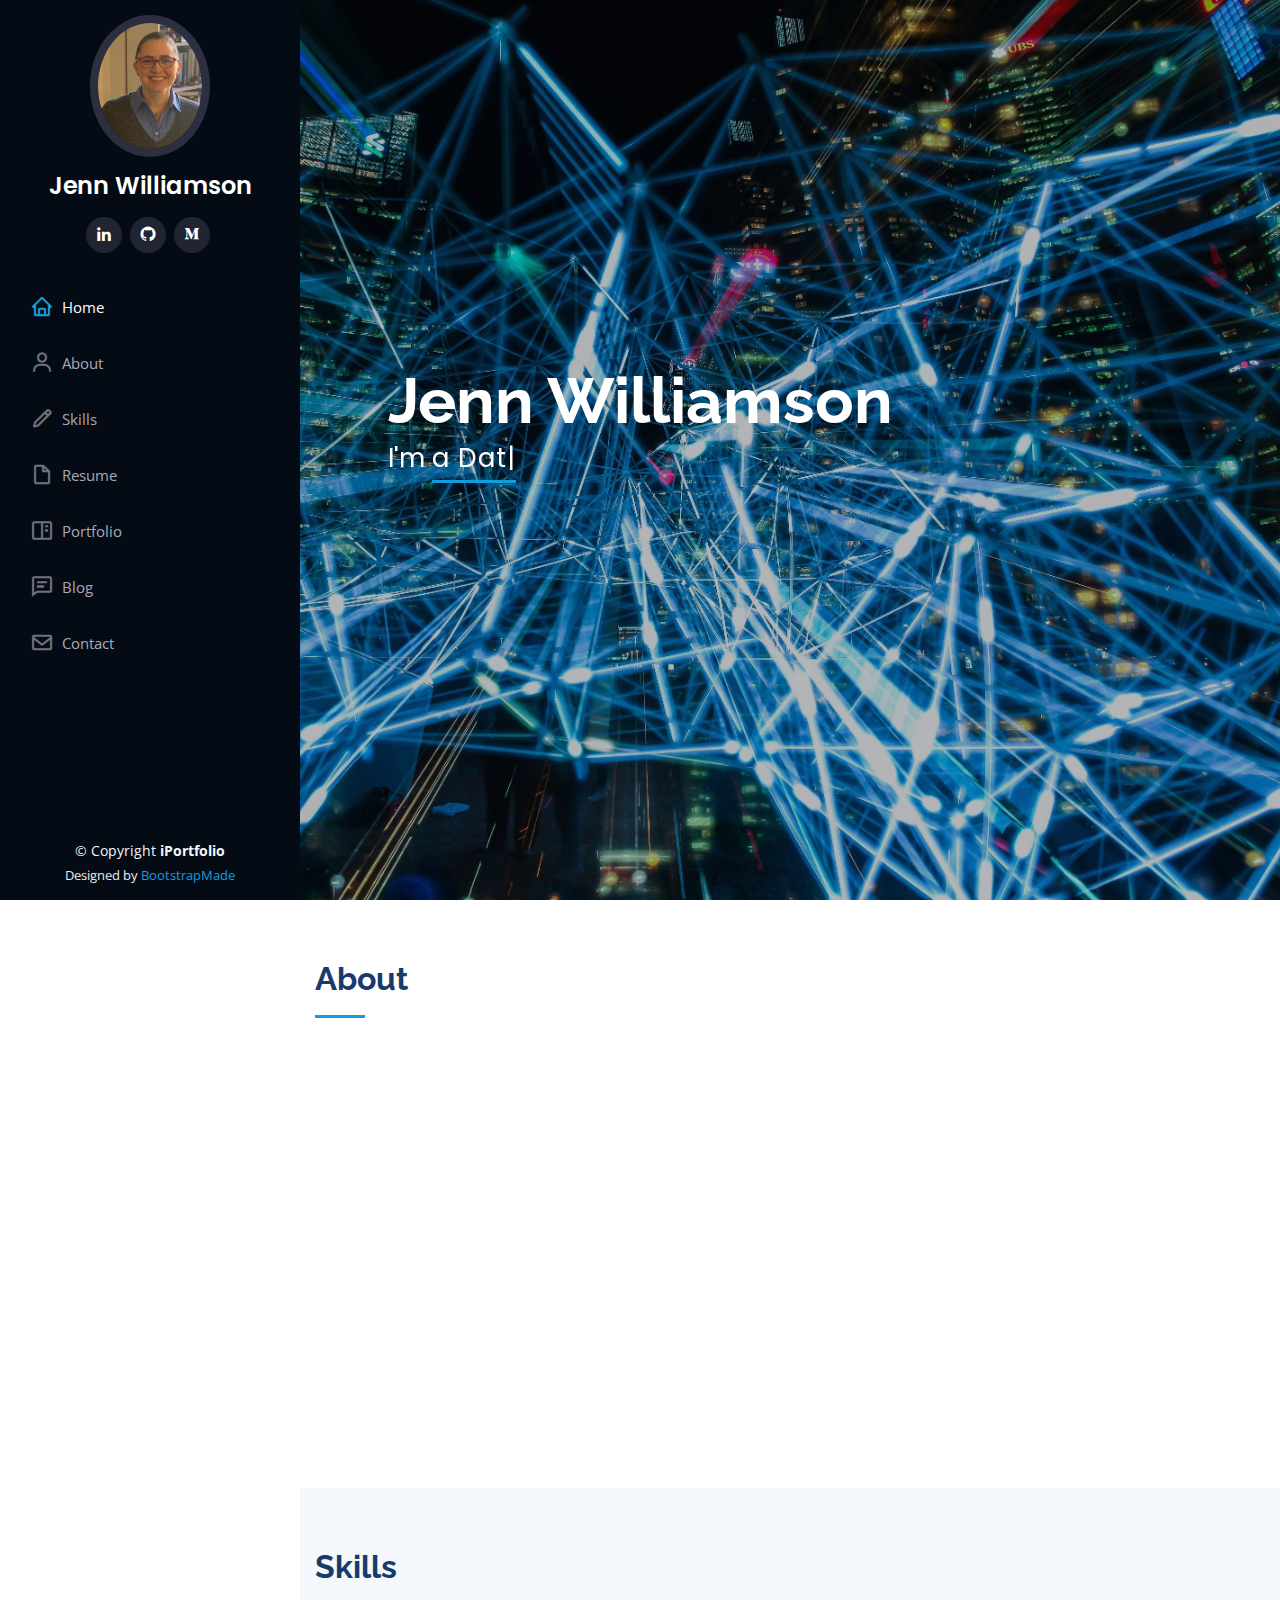
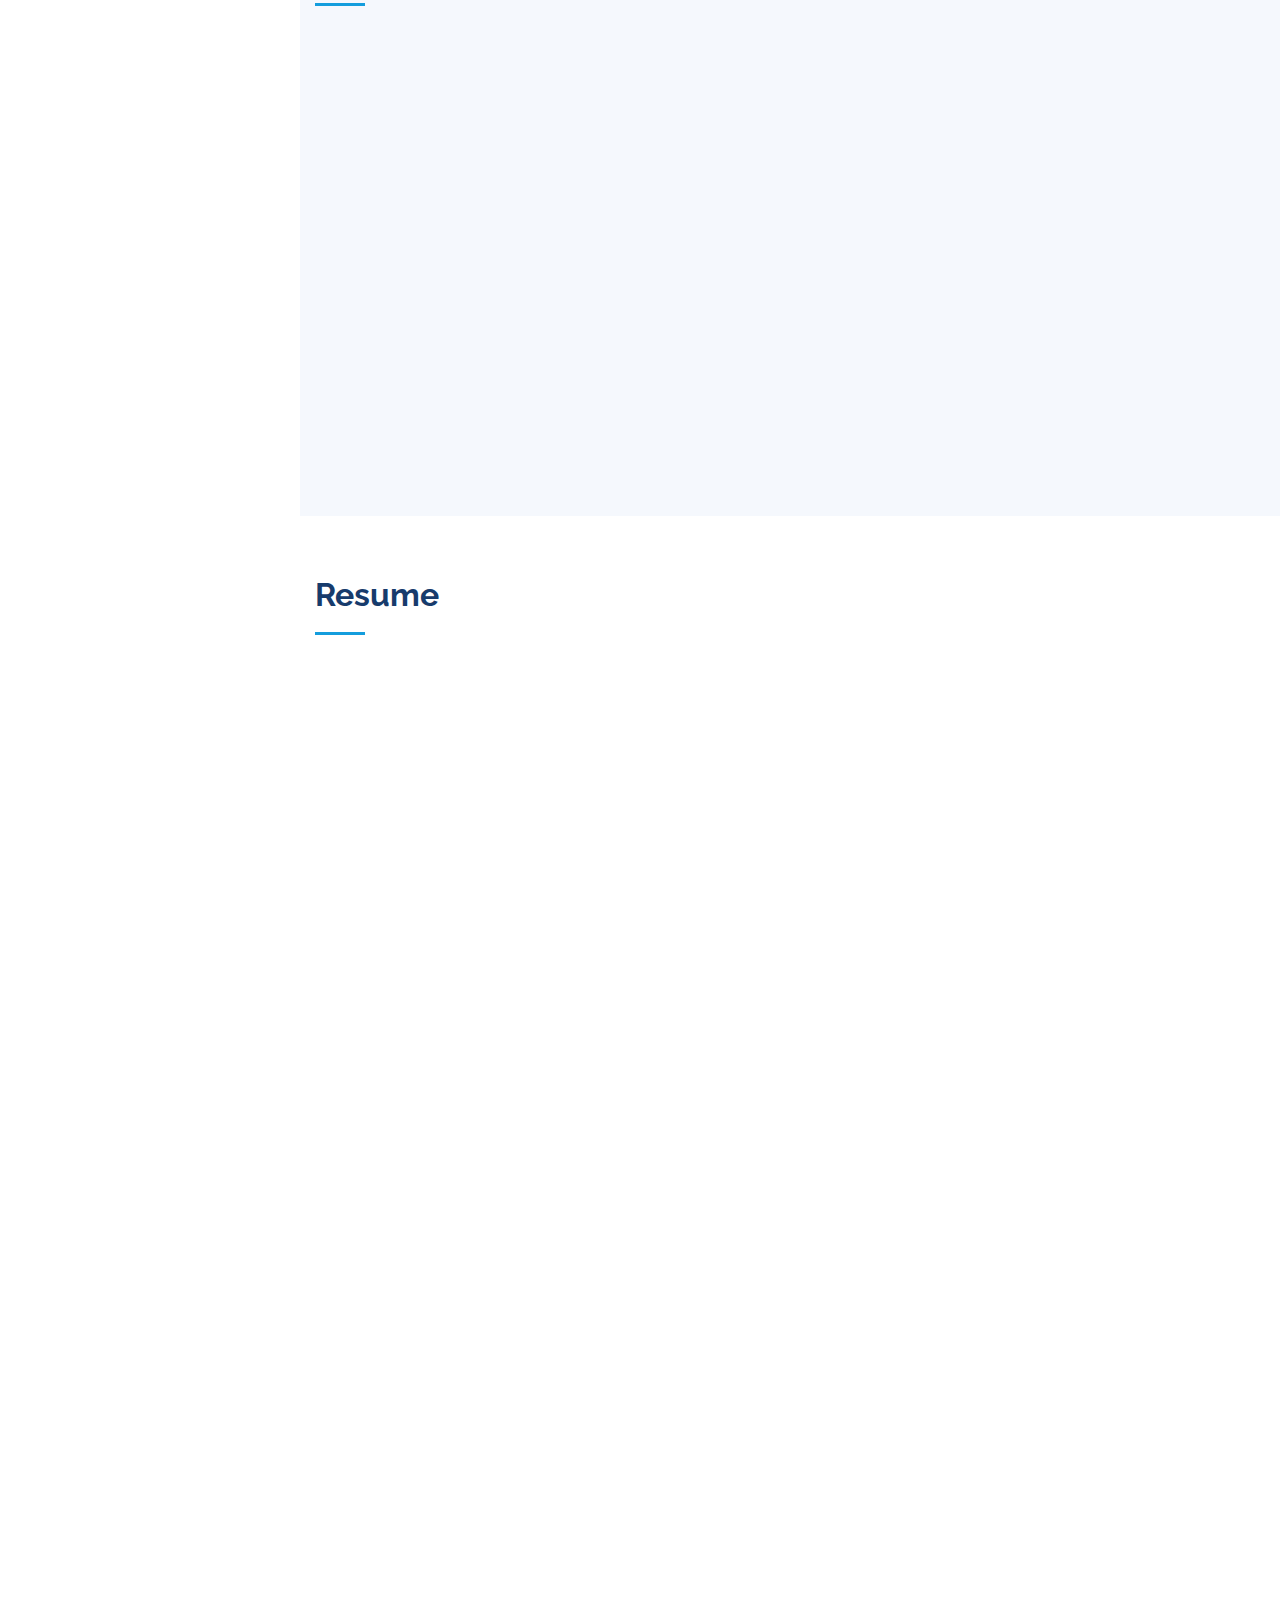
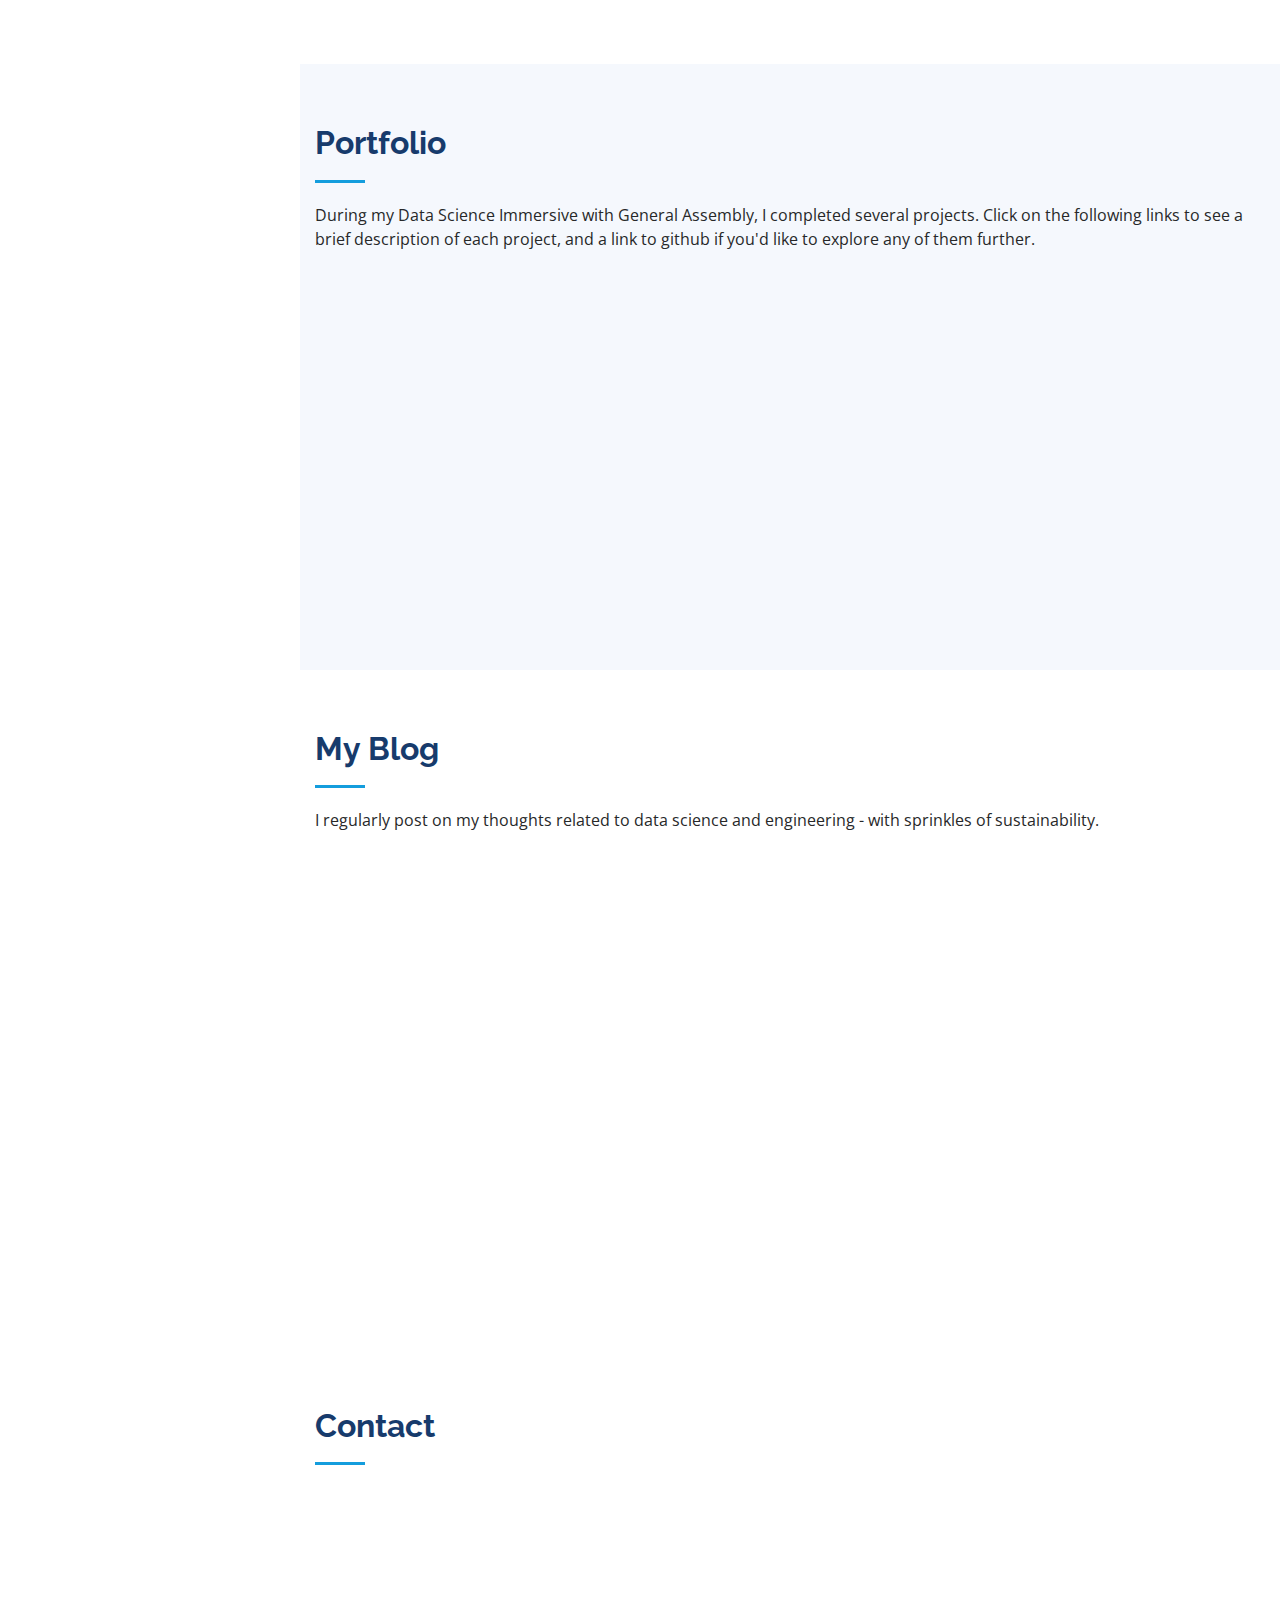
==== commit 6e2d32d0: "update portfolio pages" ====
--- a/index.html
+++ b/index.html
@@ -586,12 +586,14 @@
 
           <div class="col-lg-5 d-flex align-items-stretch">
             <div class="info">
+
+              <!--
               <div class="address">
                 <i class="icofont-google-map"></i>
                 <h4>Location:</h4>
                 <p>Silver Spring, MD</p>
               </div>
-
+              -->
               <div class="email">
                 <i class="icofont-envelope"></i>
                 <h4>Email:</h4>
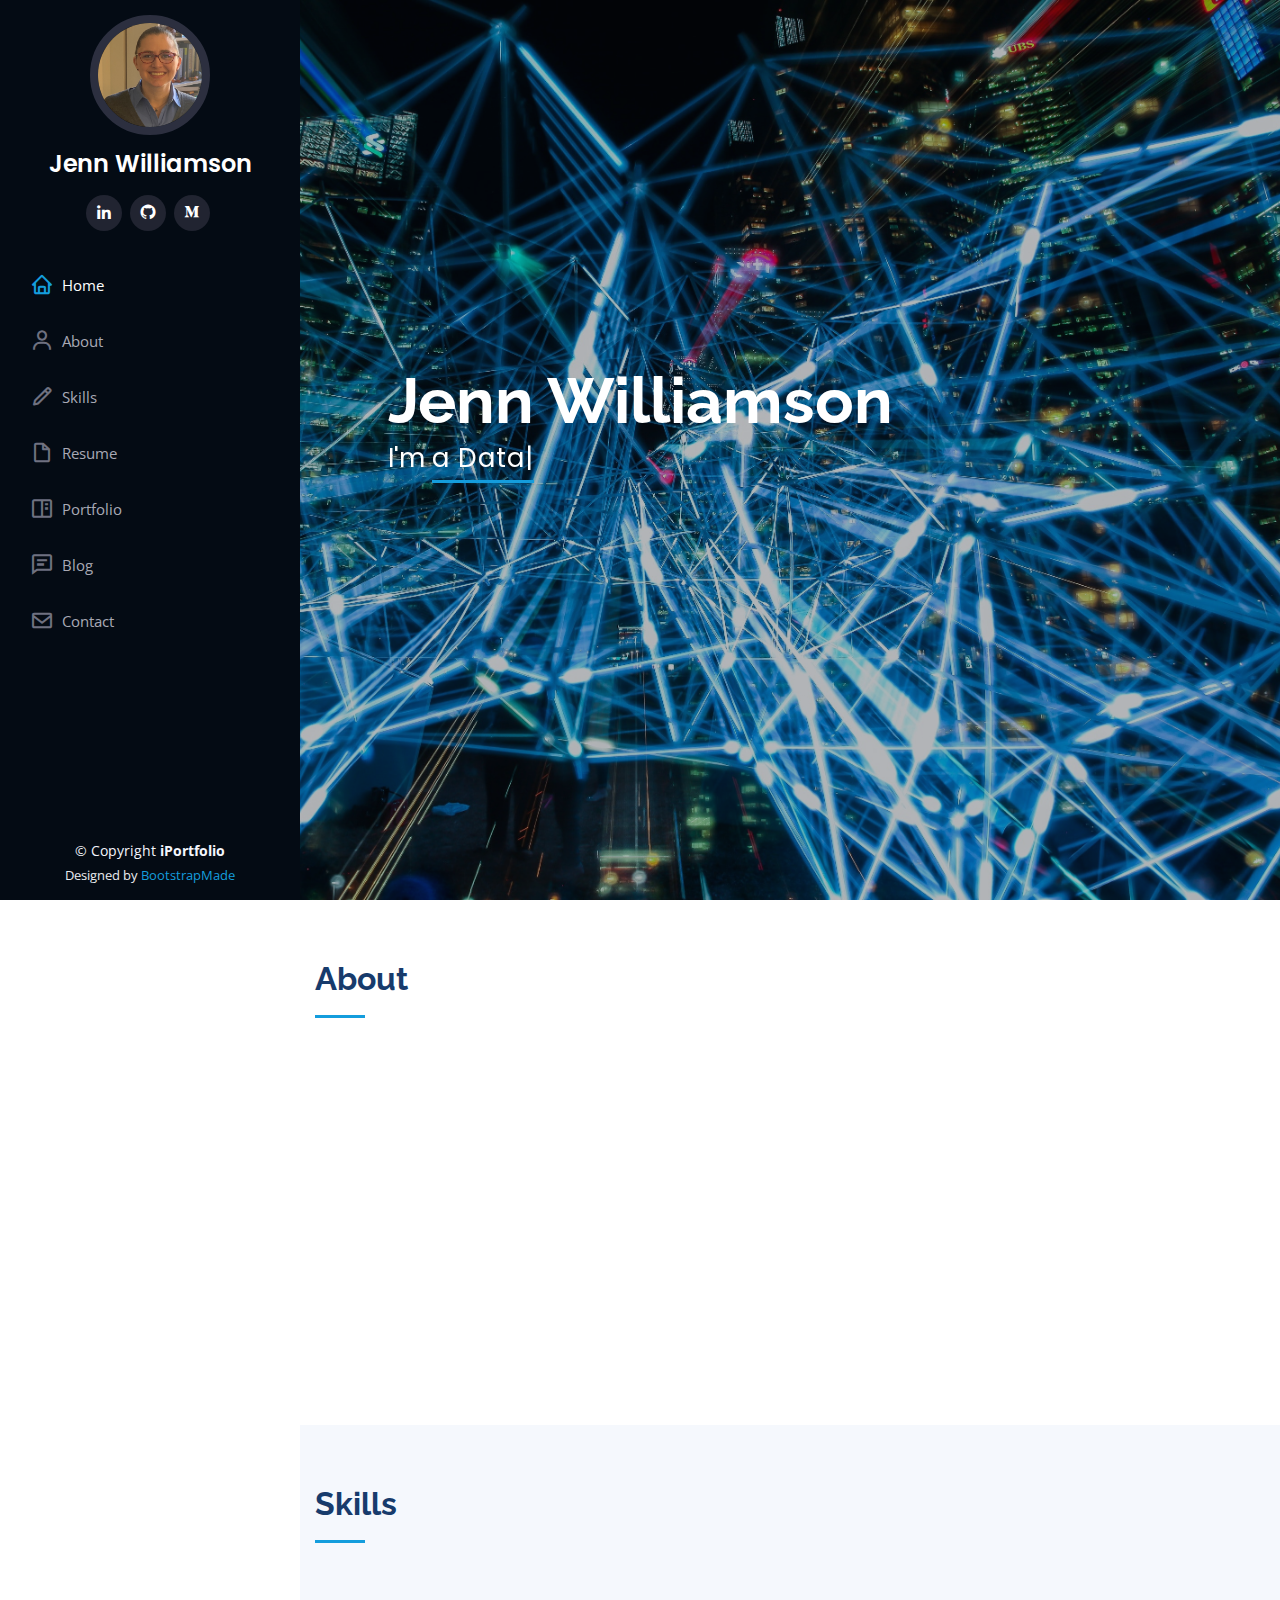
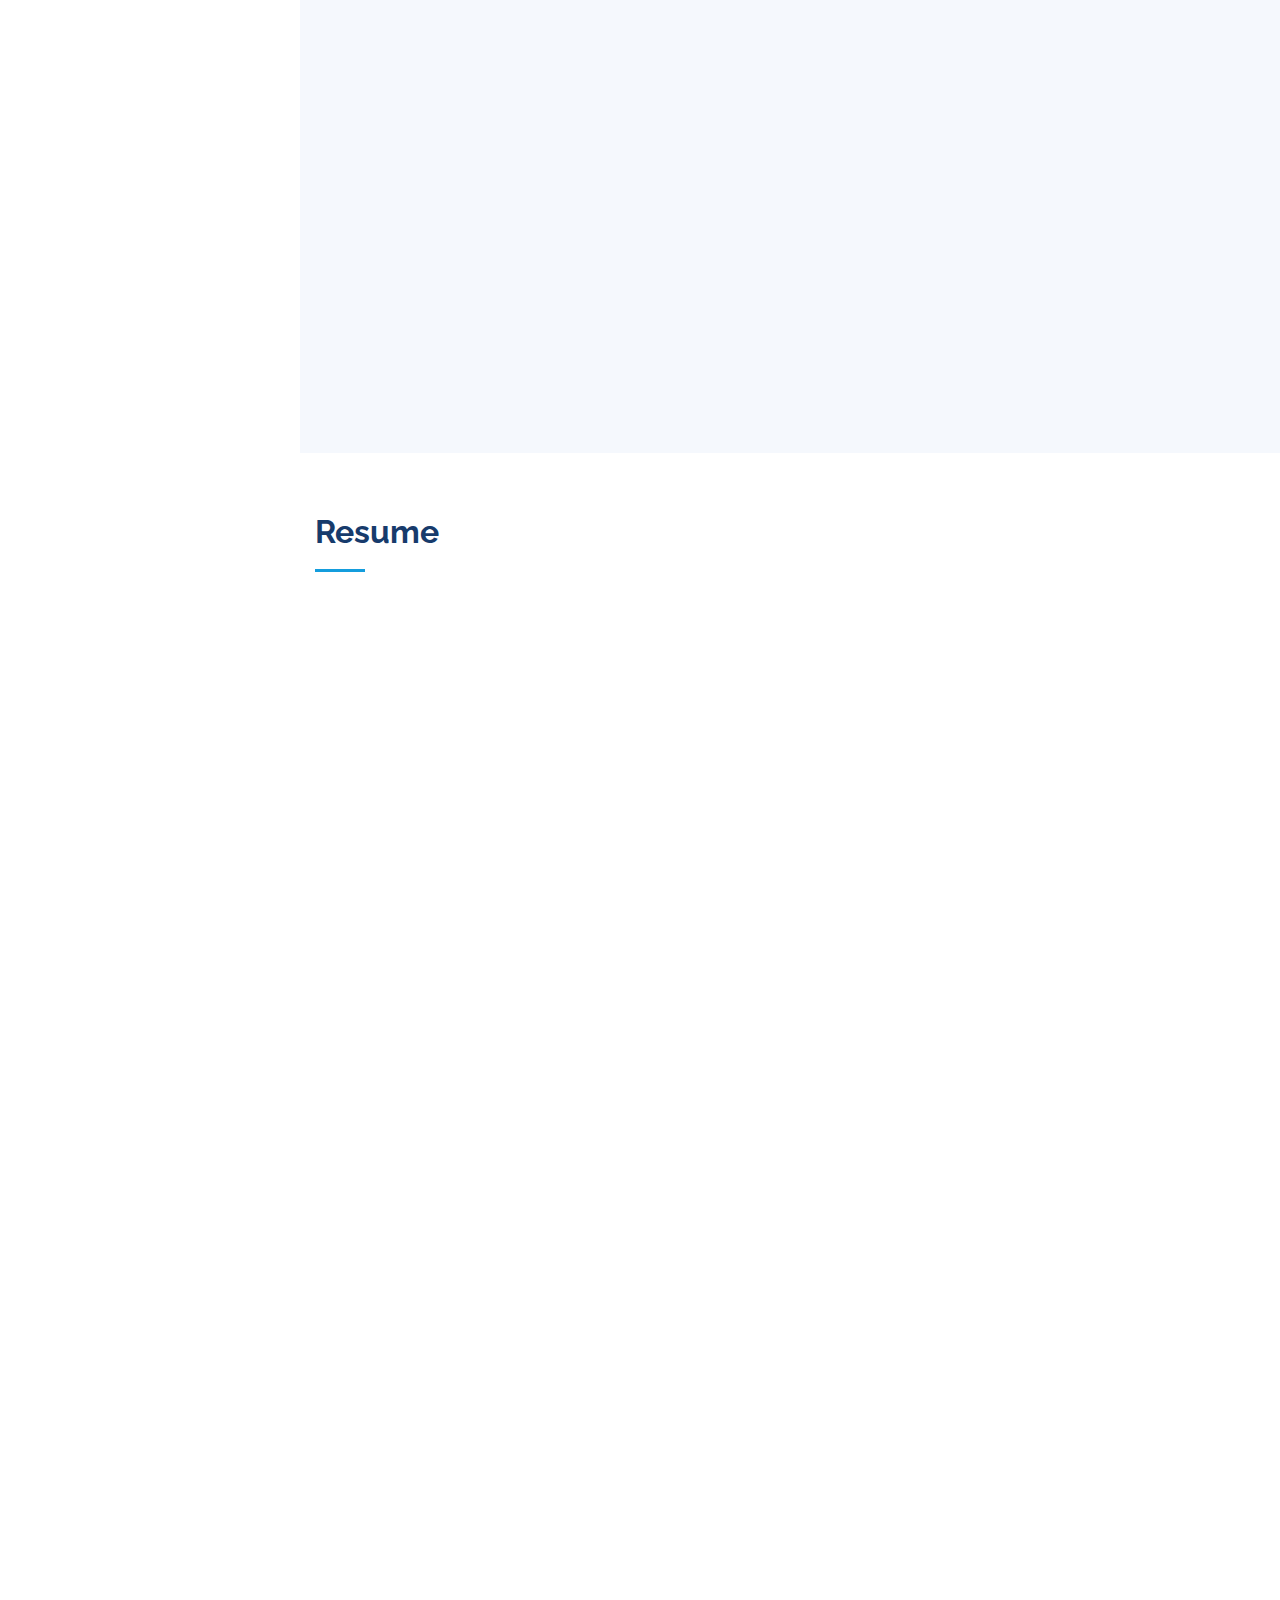
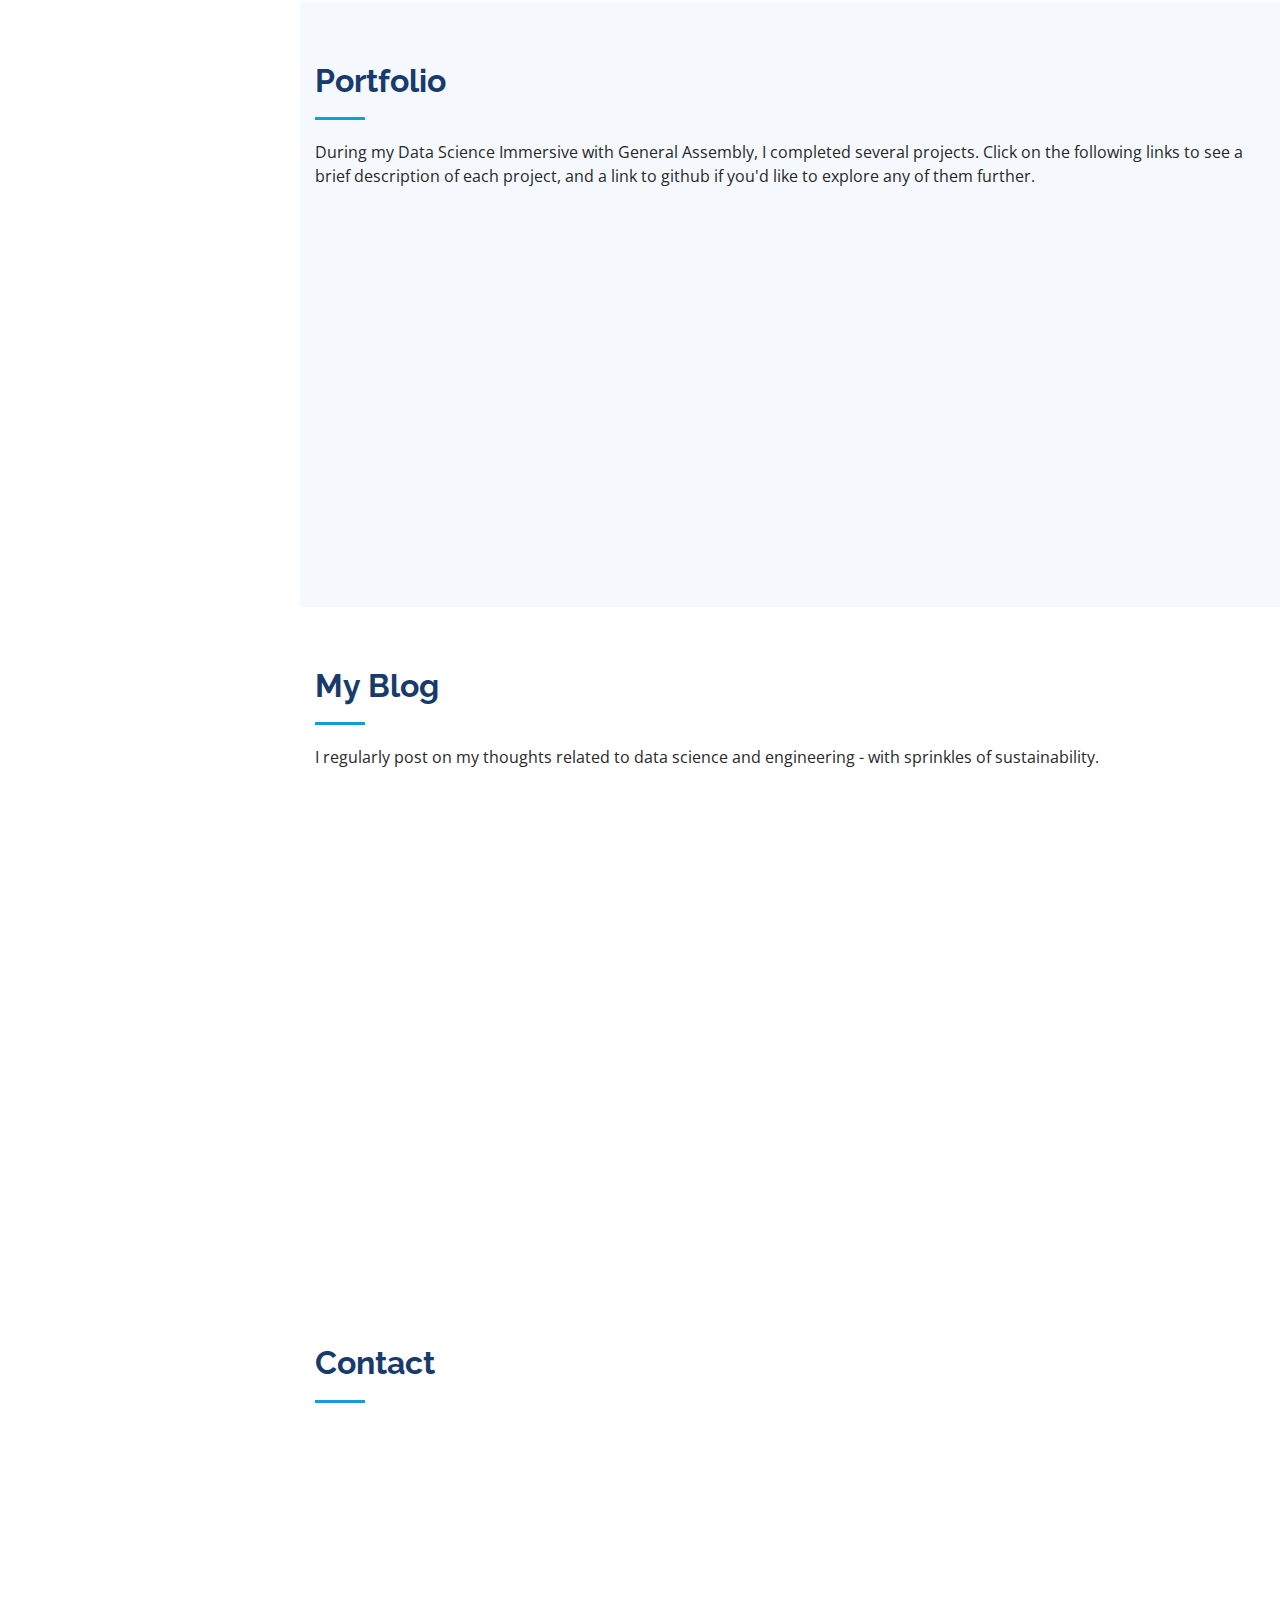
==== commit 564be39d: "update photo" ====
--- a/index.html
+++ b/index.html
@@ -45,7 +45,7 @@
     <div class="d-flex flex-column">
 
       <div class="profile">
-        <img src="assets/img/IMG-6211_profile_photo.jpg" alt="" class="img-fluid rounded-circle">
+        <img src="assets/img/IMG-6211_profile_photo_square.jpg" alt="" class="img-fluid rounded-circle">
         <h1 class="text-light"><a href="index.html">Jenn Williamson</a></h1>
         <div class="social-links mt-3 text-center">
           <a href="https://www.linkedin.com/in/jenniferlwilliamson/" class="linkedin"><i class="bx bxl-linkedin"></i></a>
@@ -103,7 +103,7 @@
         -->
           <div class="col-lg-4" data-aos="fade-right">
             <div class="overall_image">
-              <img src="assets/img/IMG-6211_profile_photo.jpg" class="img-fluid" alt="">
+              <img src="assets/img/IMG-6211_profile_photo_square.jpg" class="img-fluid" alt="">
             </div>
           </div>
 
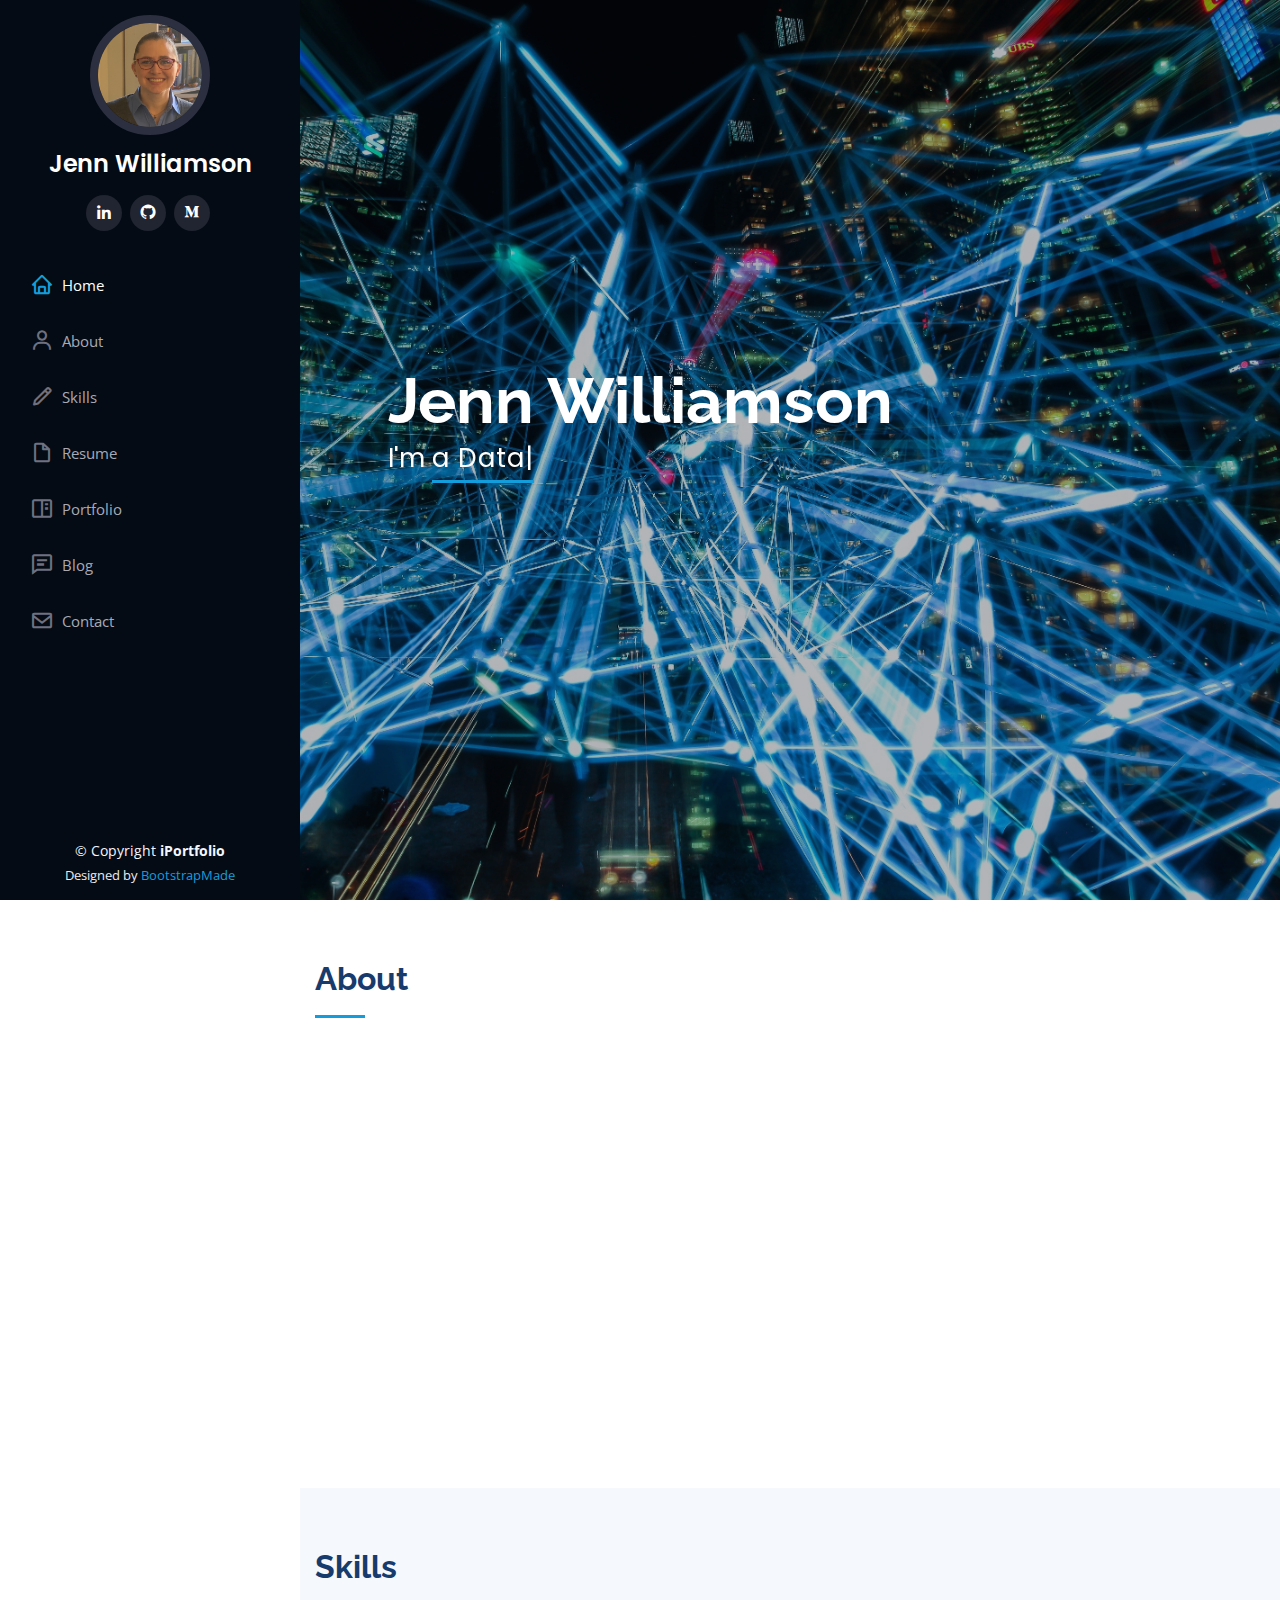
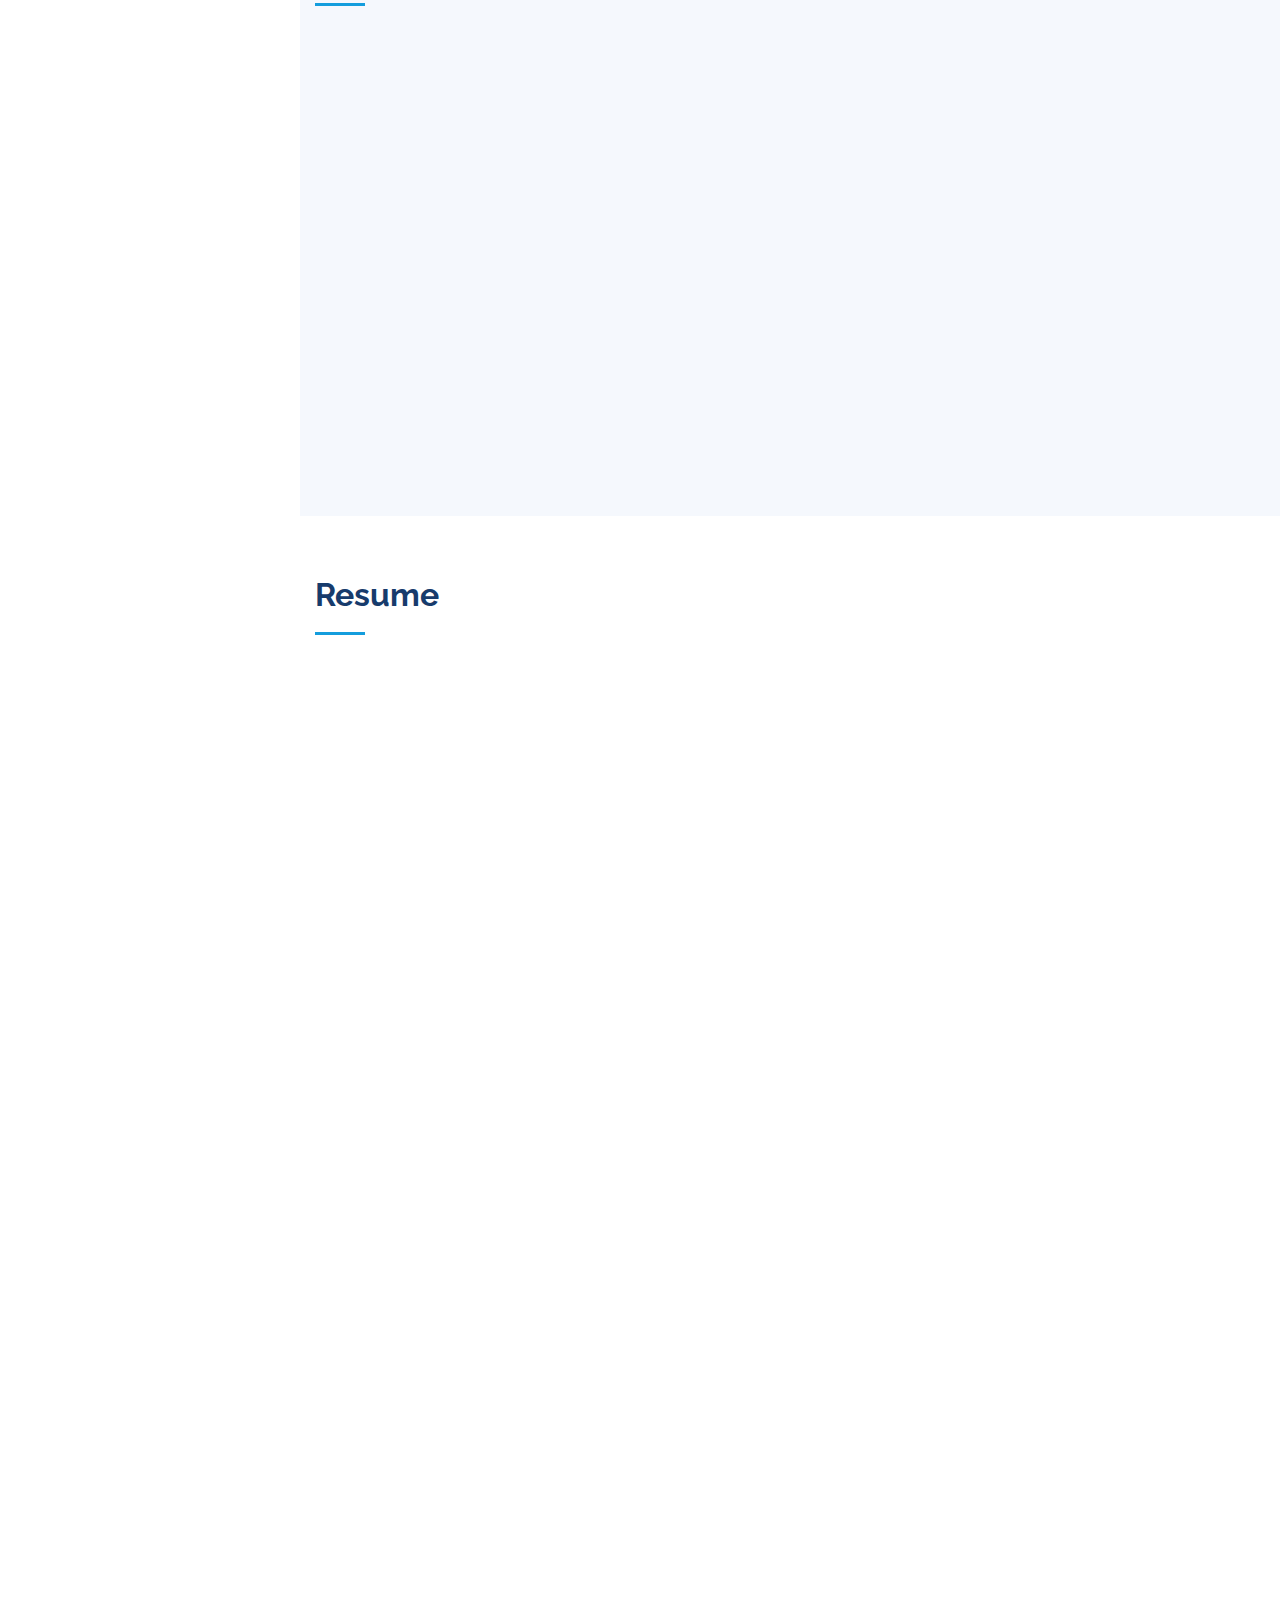
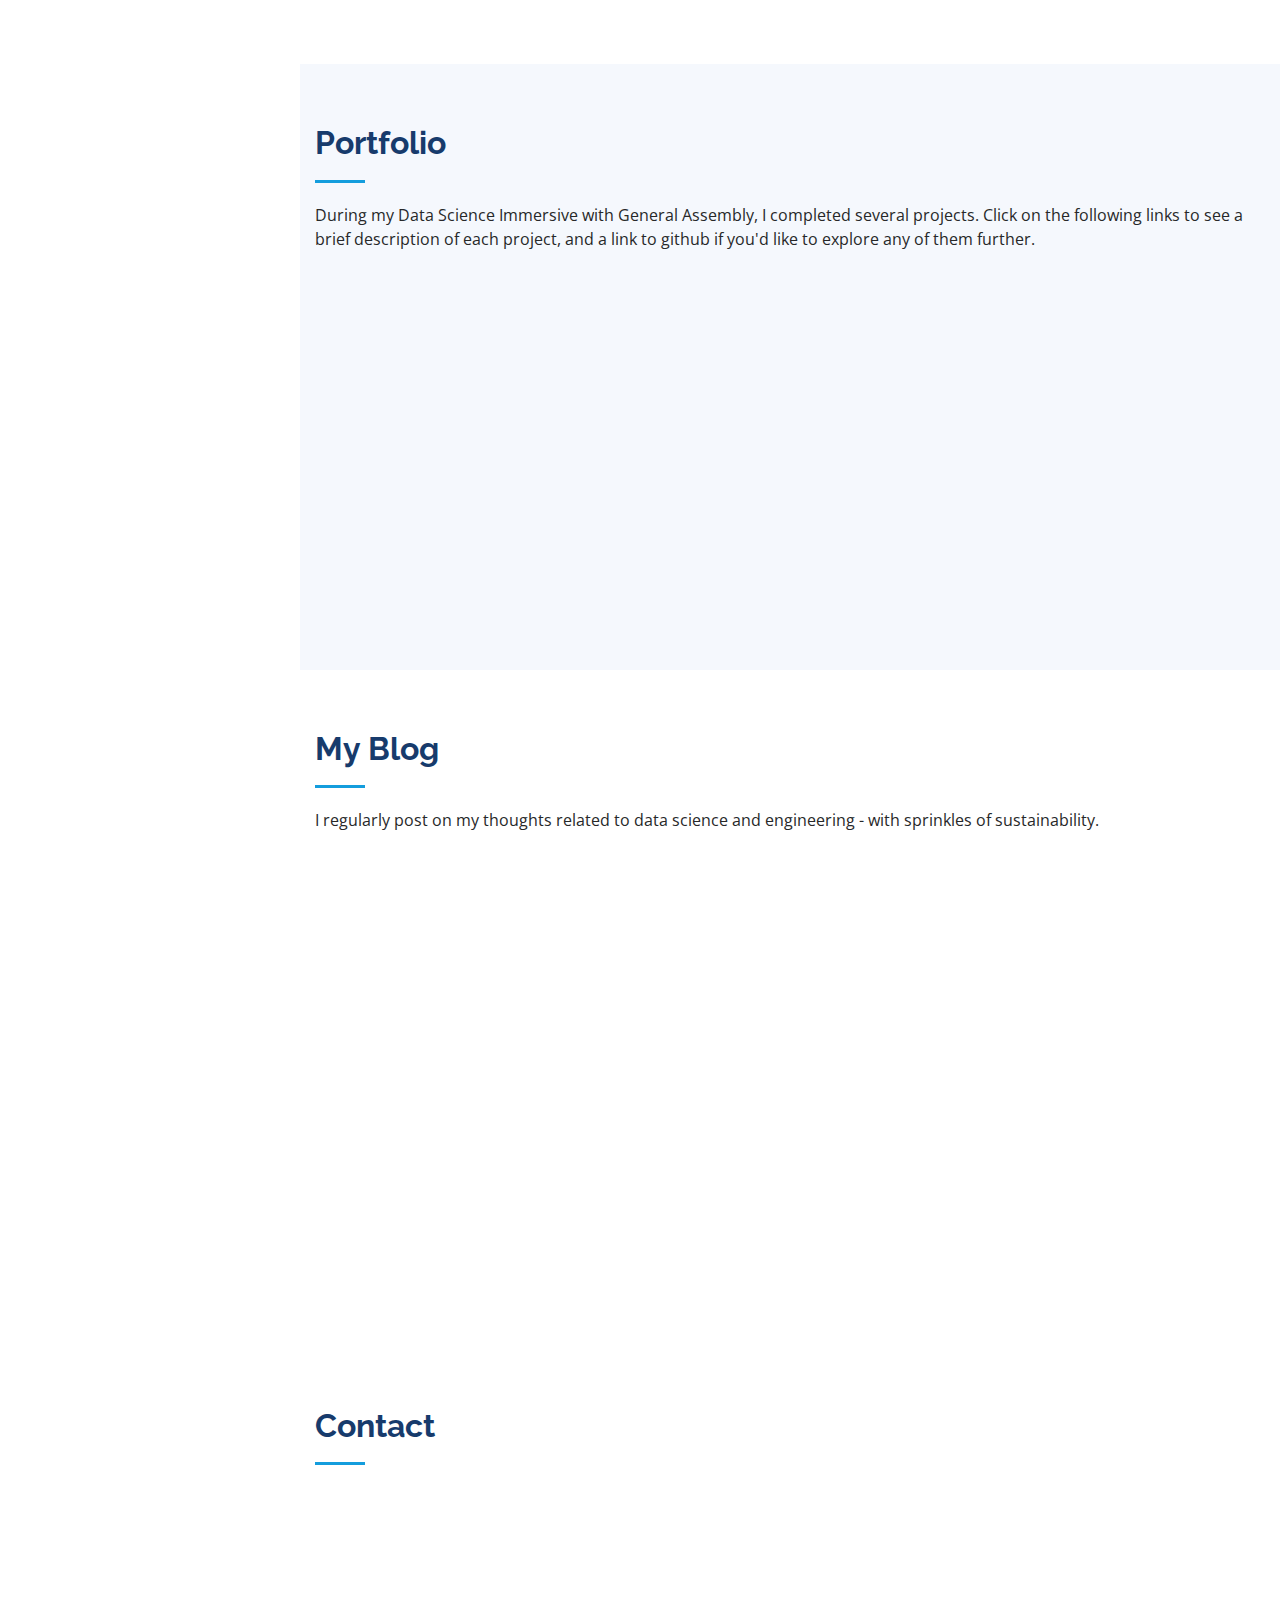
==== commit 1d1a8c71: "update photos" ====
--- a/index.html
+++ b/index.html
@@ -103,7 +103,7 @@
         -->
           <div class="col-lg-4" data-aos="fade-right">
             <div class="overall_image">
-              <img src="assets/img/IMG-6211_profile_photo_square.jpg" class="img-fluid" alt="">
+              <img src="assets/img/IMG-6211_profile_photo.jpg" class="img-fluid" alt="">
             </div>
           </div>
 
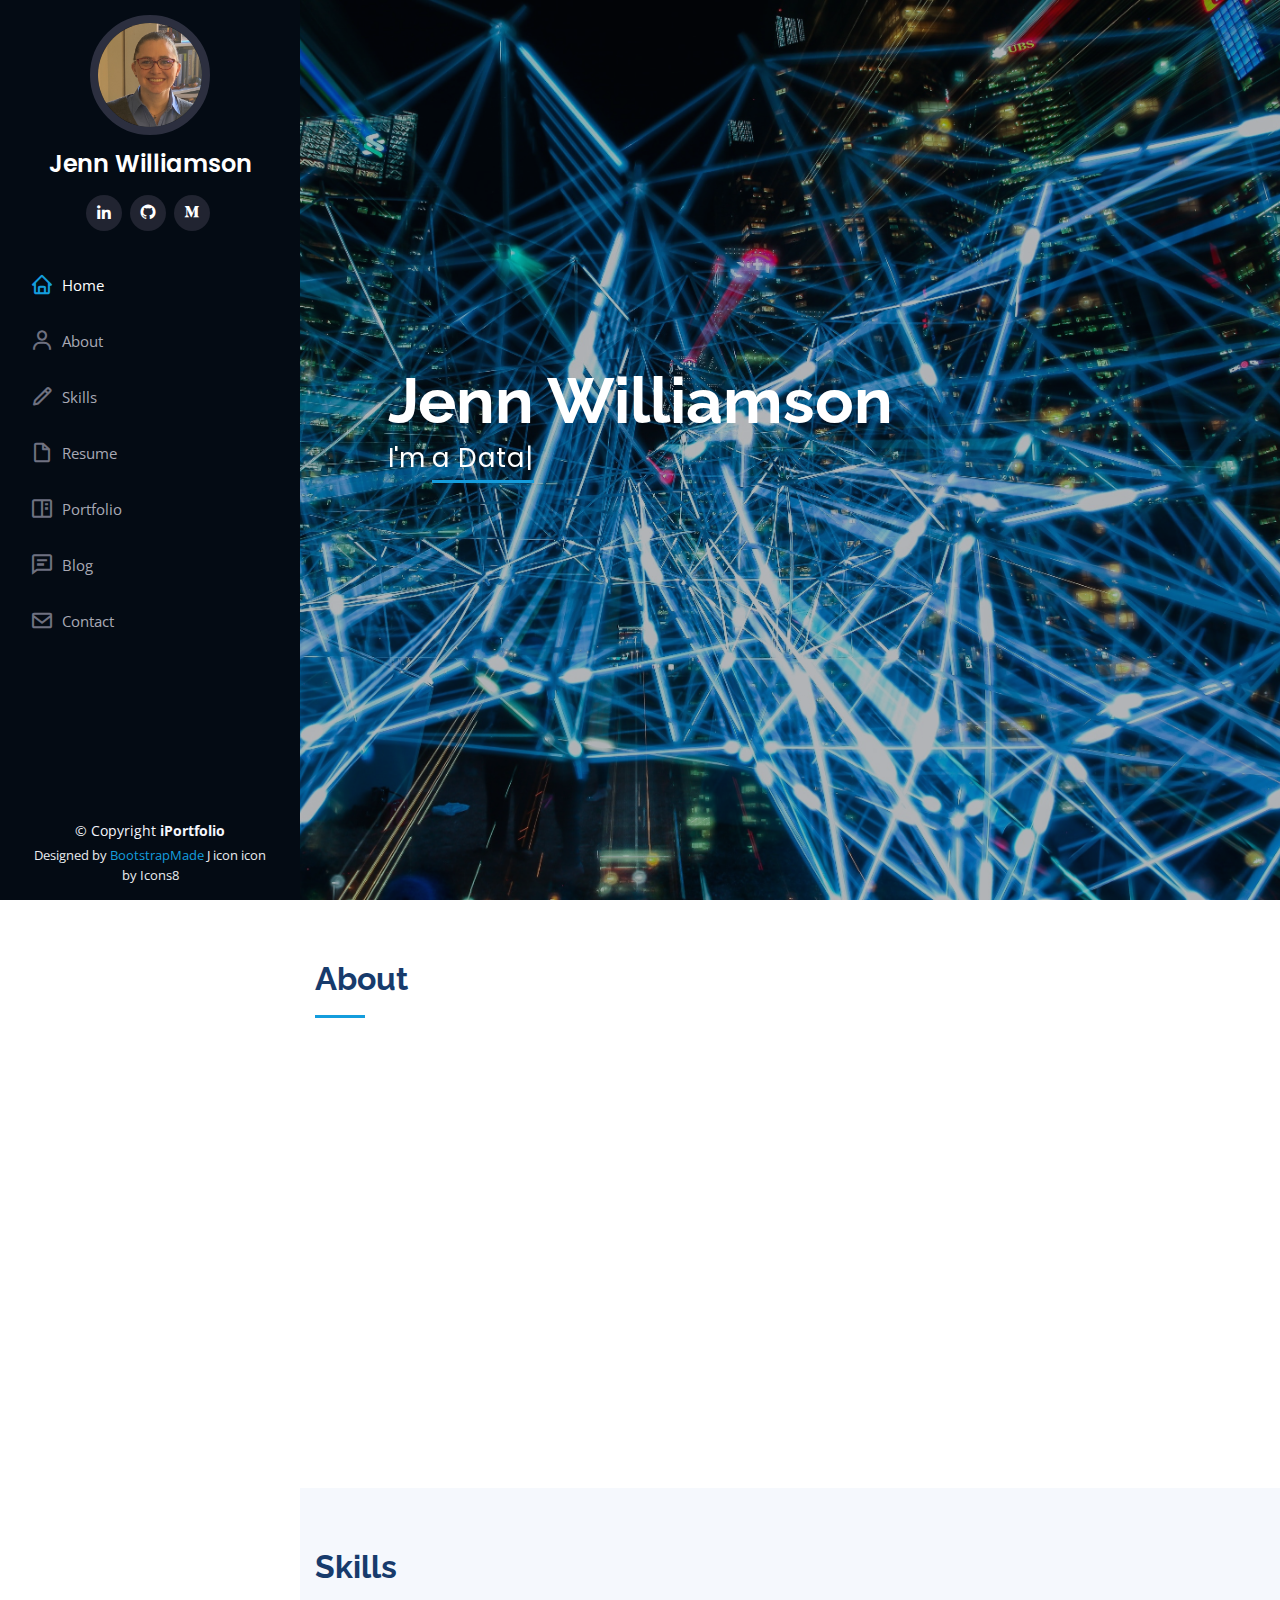
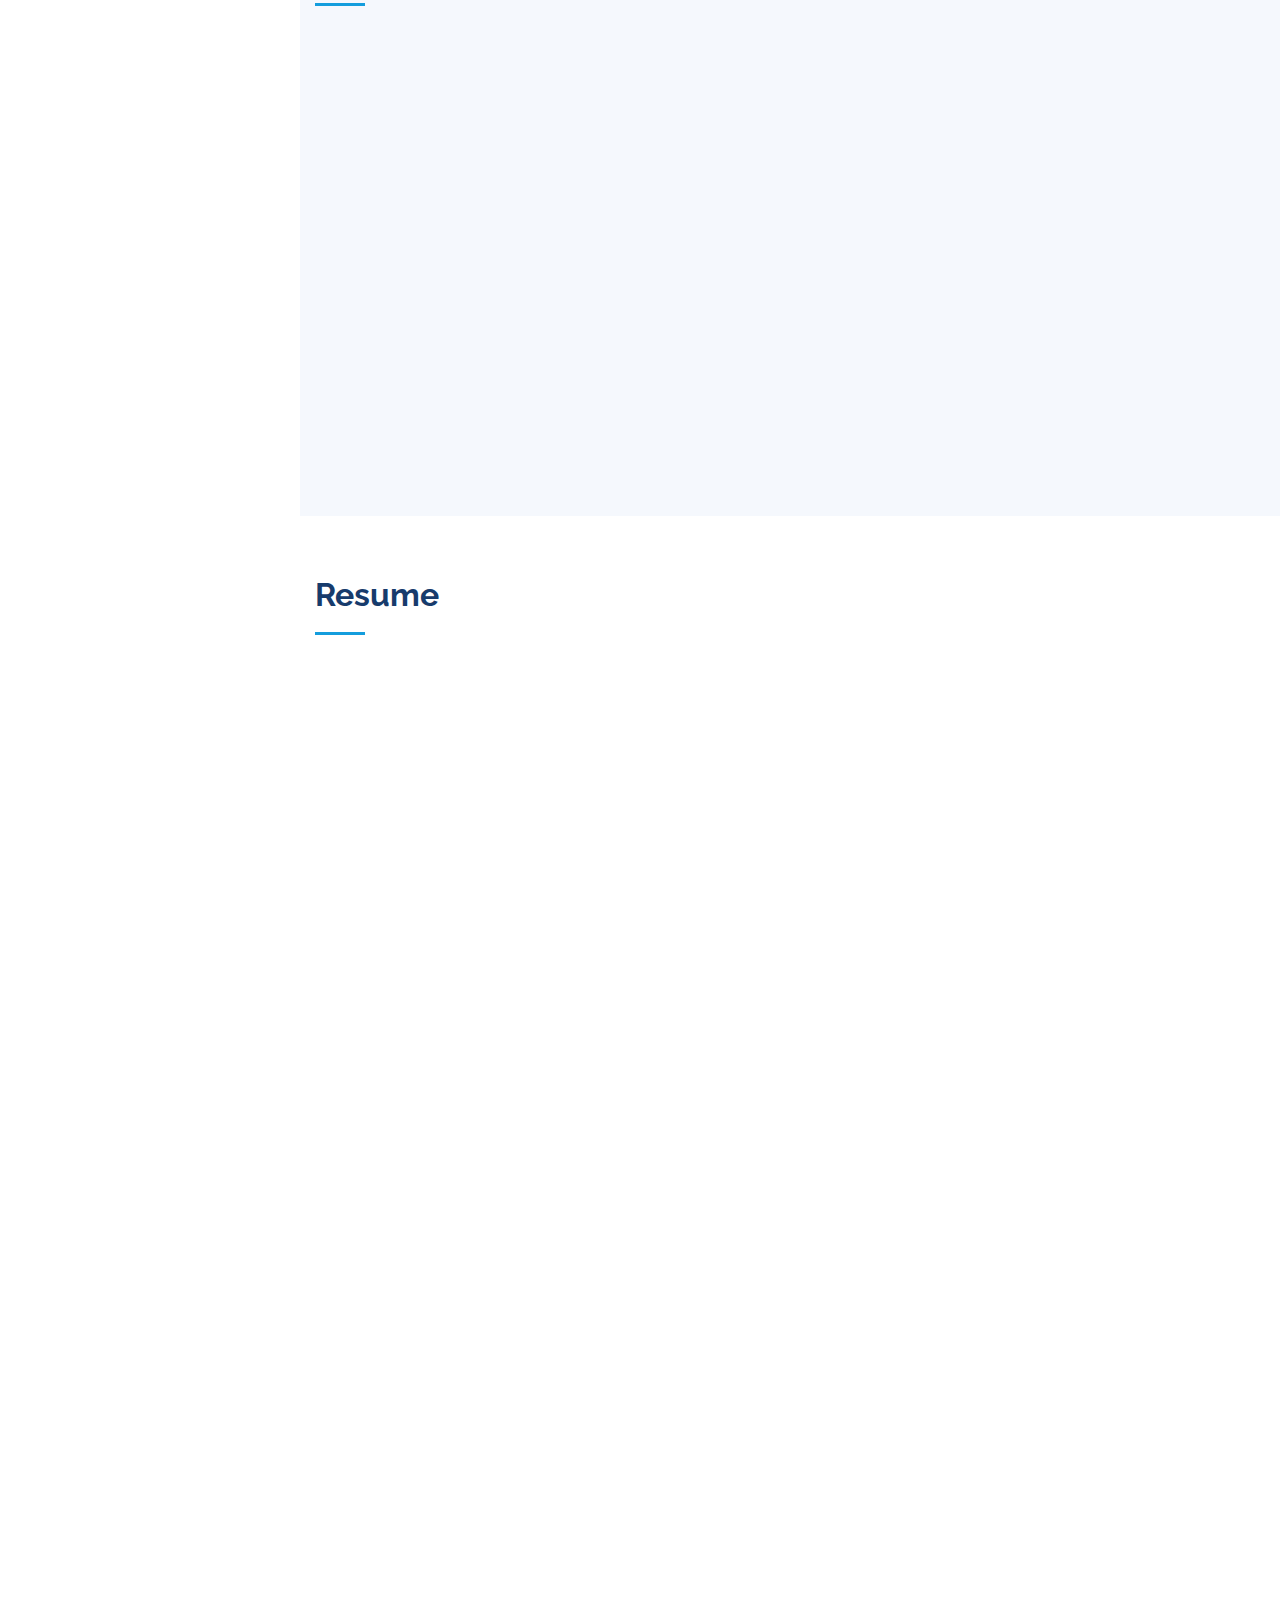
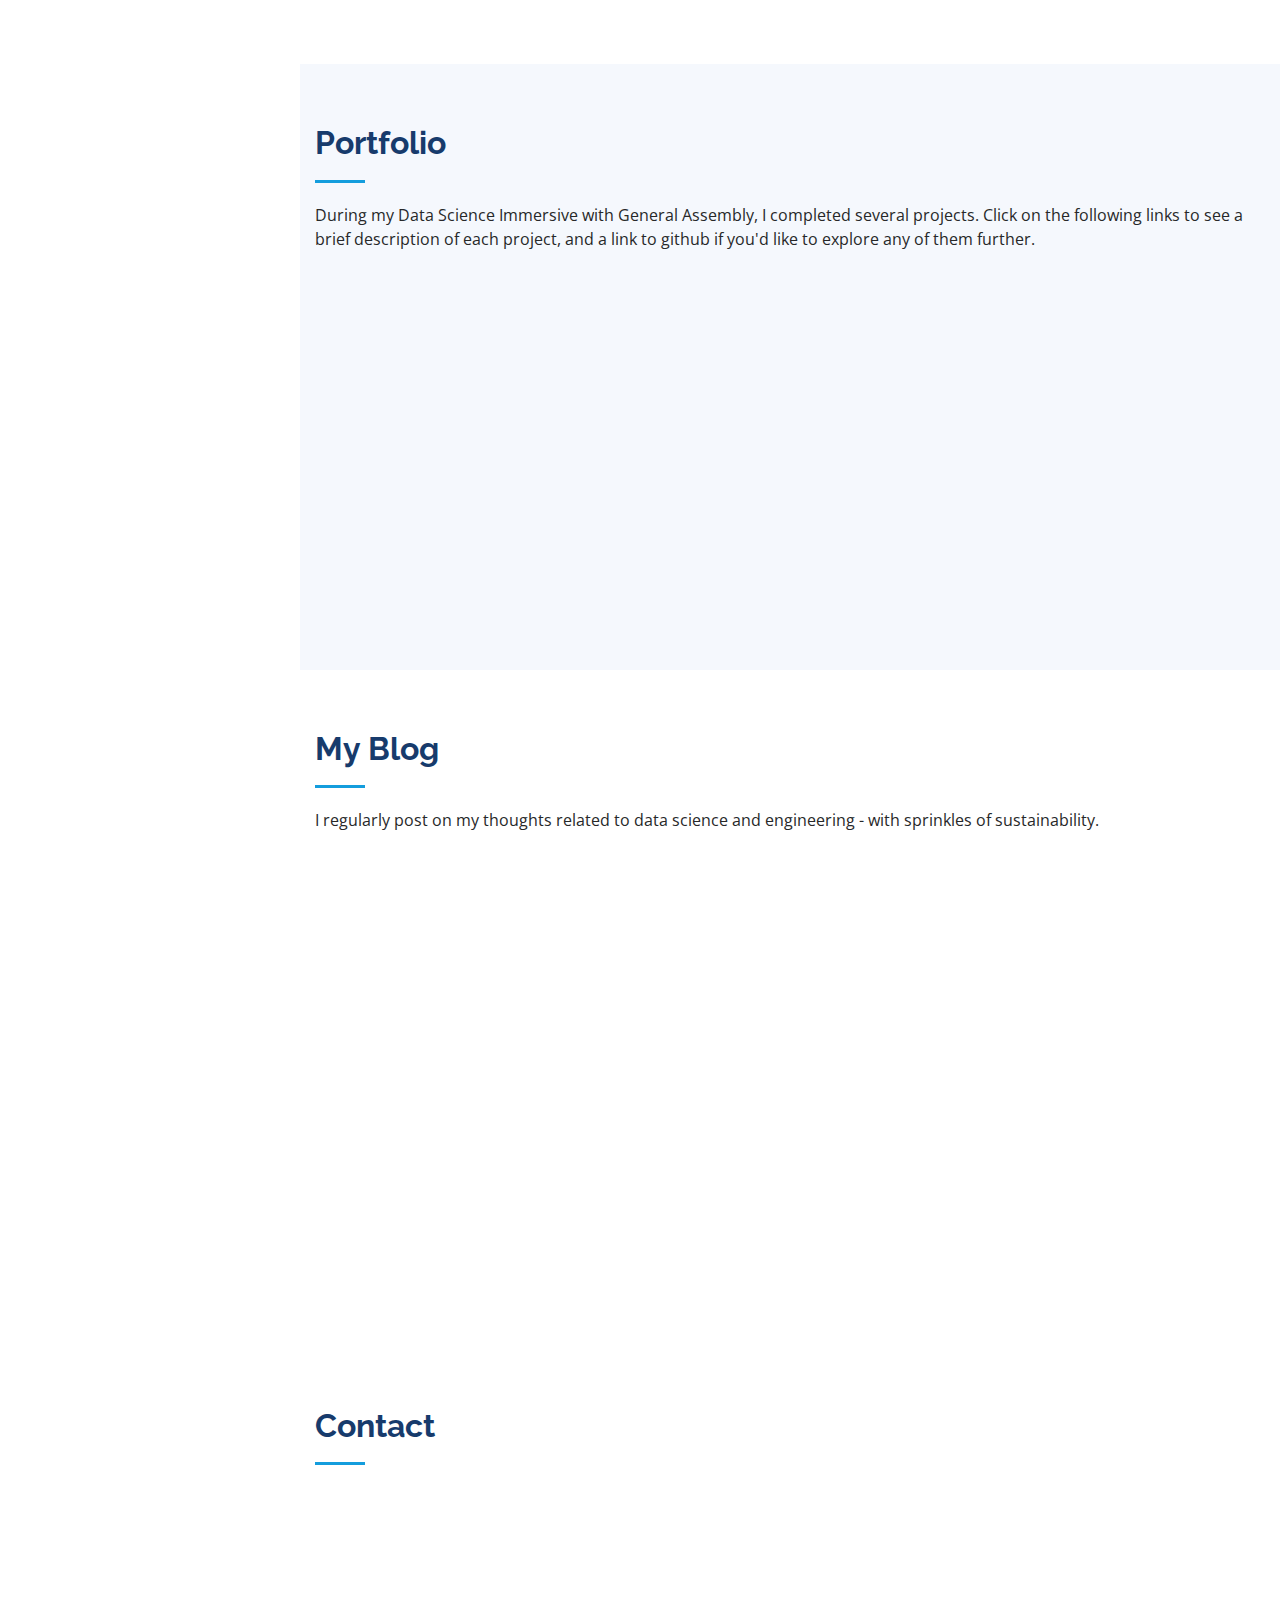
==== commit a973053e: "update icon" ====
--- a/index.html
+++ b/index.html
@@ -668,6 +668,7 @@
         <!-- Licensing information: https://bootstrapmade.com/license/ -->
         <!-- Purchase the pro version with working PHP/AJAX contact form: https://bootstrapmade.com/iportfolio-bootstrap-portfolio-websites-template/ -->
         Designed by <a href="https://bootstrapmade.com/">BootstrapMade</a>
+        J icon icon by Icons8
       </div>
     </div>
   </footer><!-- End  Footer -->
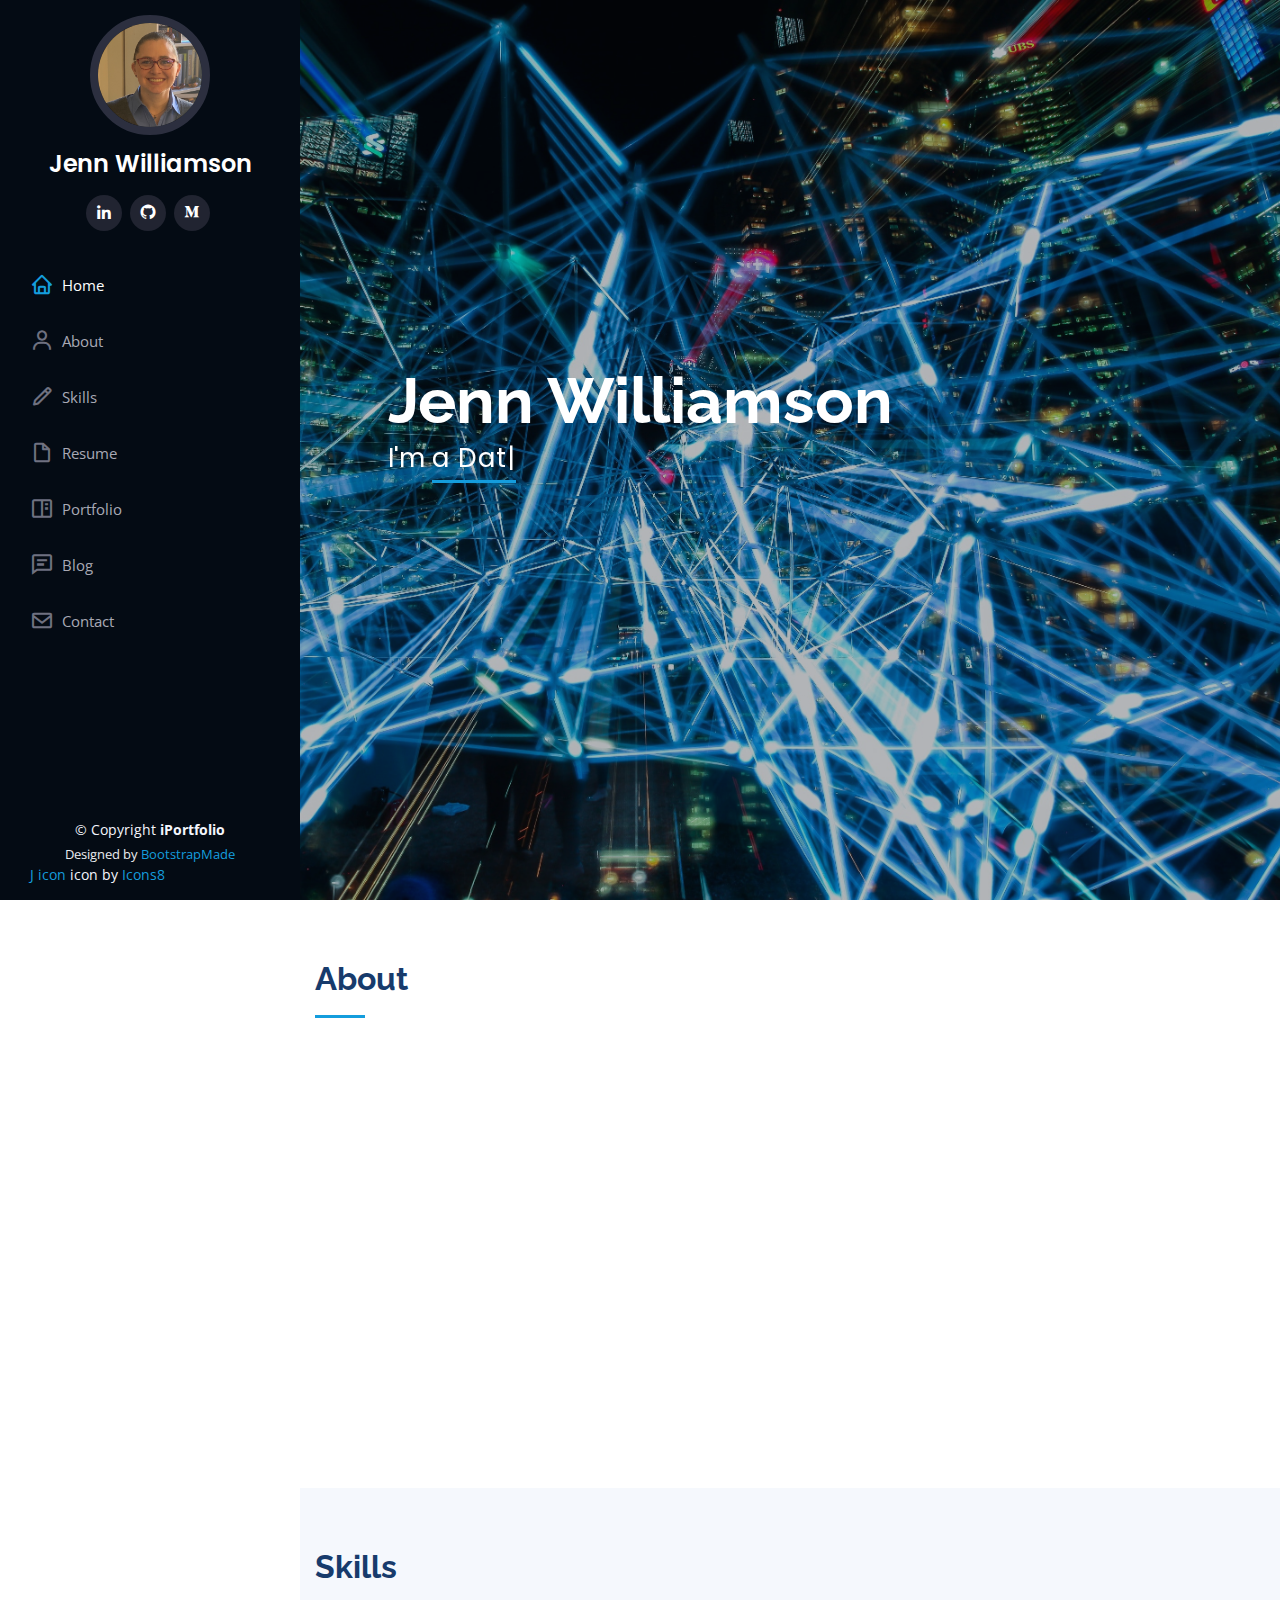
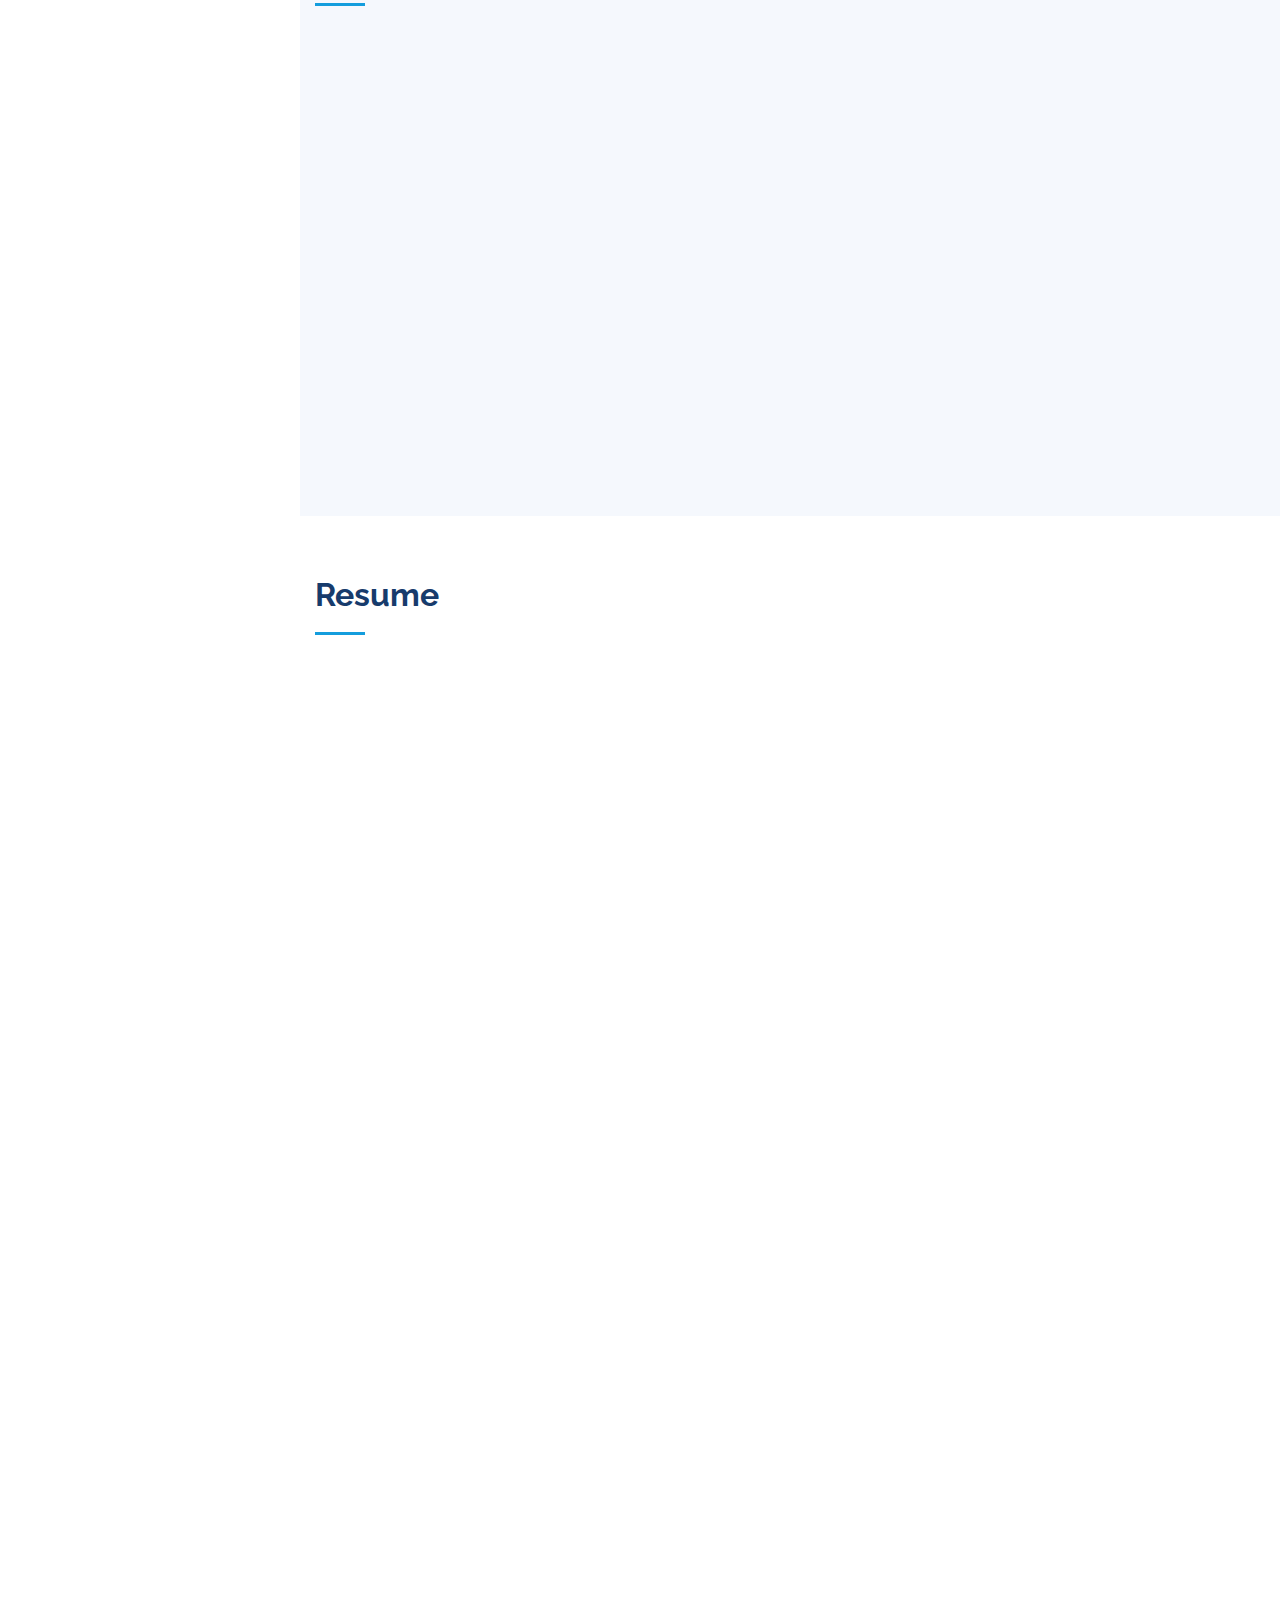
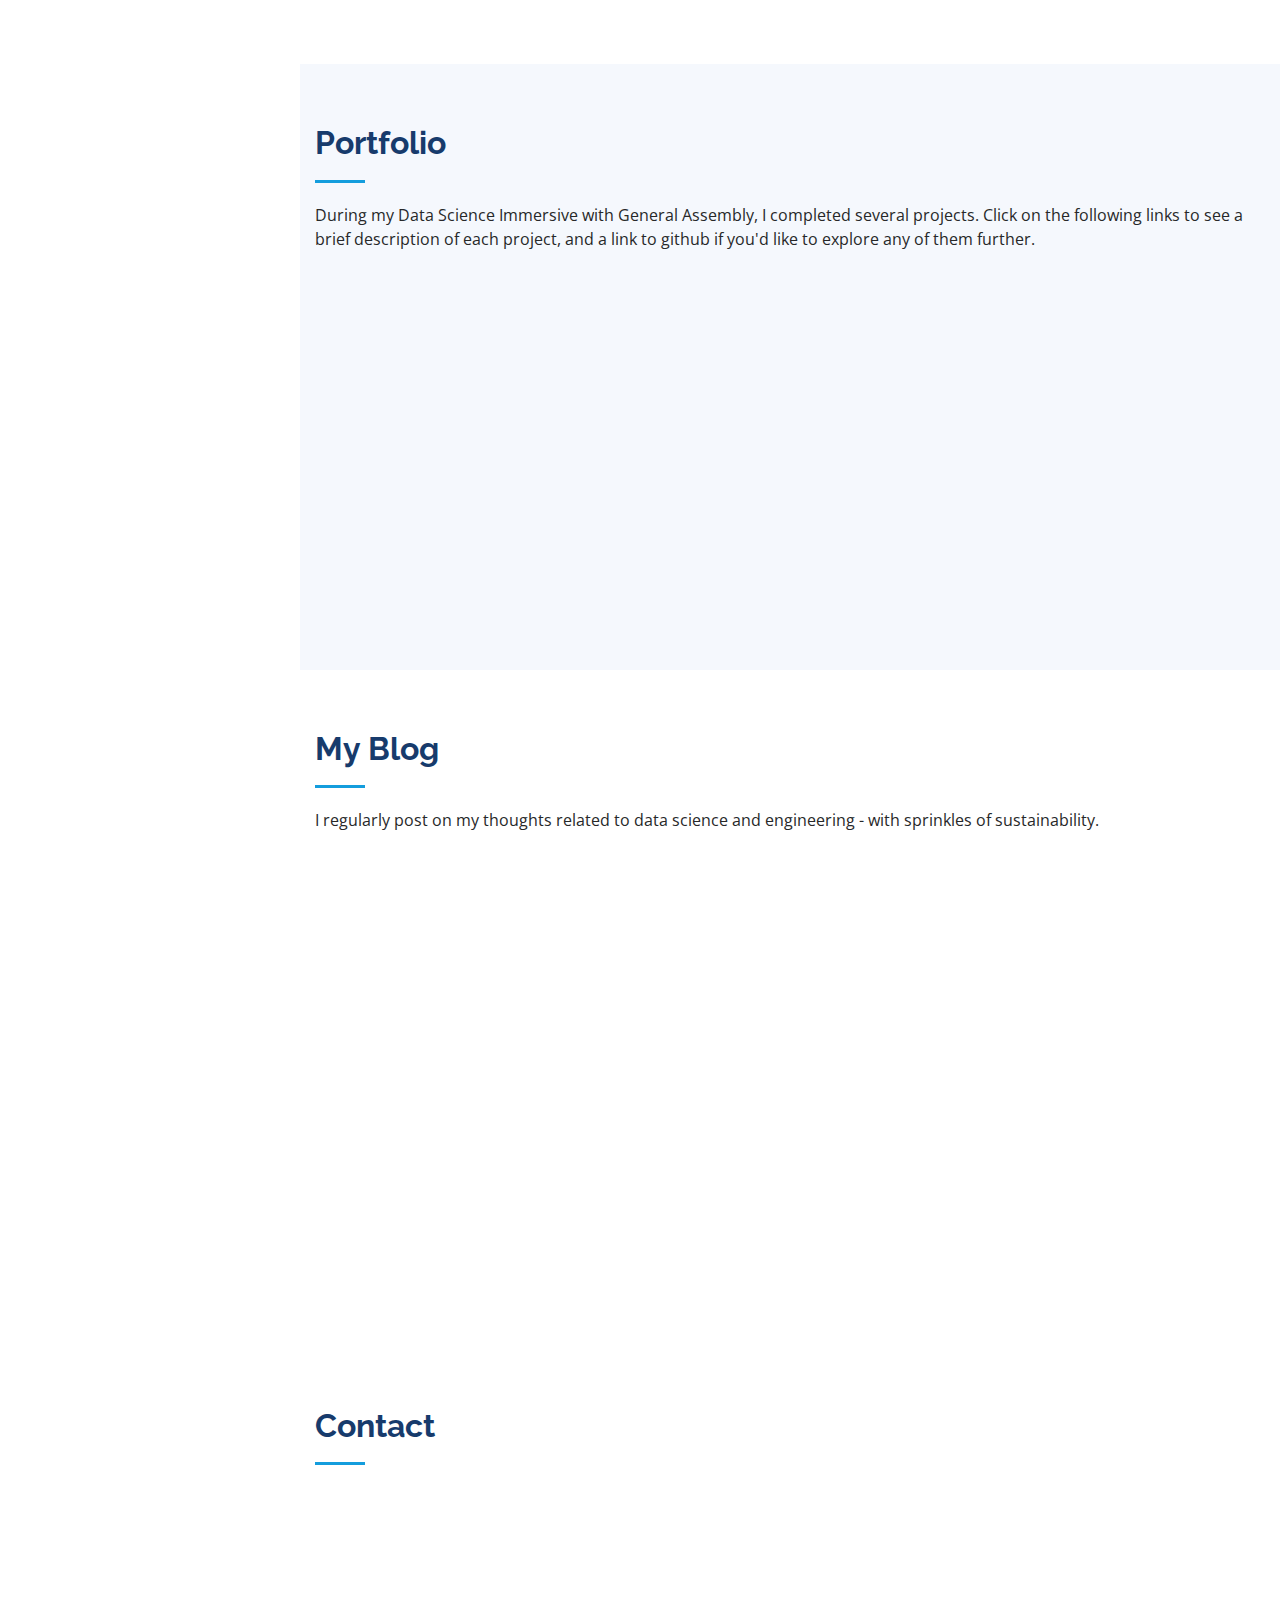
==== commit ac0ed738: "update tab" ====
--- a/index.html
+++ b/index.html
@@ -5,7 +5,10 @@
   <meta charset="utf-8">
   <meta content="width=device-width, initial-scale=1.0" name="viewport">
 
-  <title>iPortfolio Bootstrap Template - Index</title>
+  <title>Jenn Williamson</title>
+  <!--
+  <title>Portfolio Details - iPortfolio Bootstrap Template</title>
+  -->
   <meta content="" name="description">
   <meta content="" name="keywords">
 
@@ -668,7 +671,9 @@
         <!-- Licensing information: https://bootstrapmade.com/license/ -->
         <!-- Purchase the pro version with working PHP/AJAX contact form: https://bootstrapmade.com/iportfolio-bootstrap-portfolio-websites-template/ -->
         Designed by <a href="https://bootstrapmade.com/">BootstrapMade</a>
-        J icon icon by Icons8
+      </div>
+      <div>
+        <a target="_blank" href="https://icons8.com/icons/set/j">J icon</a> icon by <a target="_blank" href="https://icons8.com">Icons8</a>
       </div>
     </div>
   </footer><!-- End  Footer -->
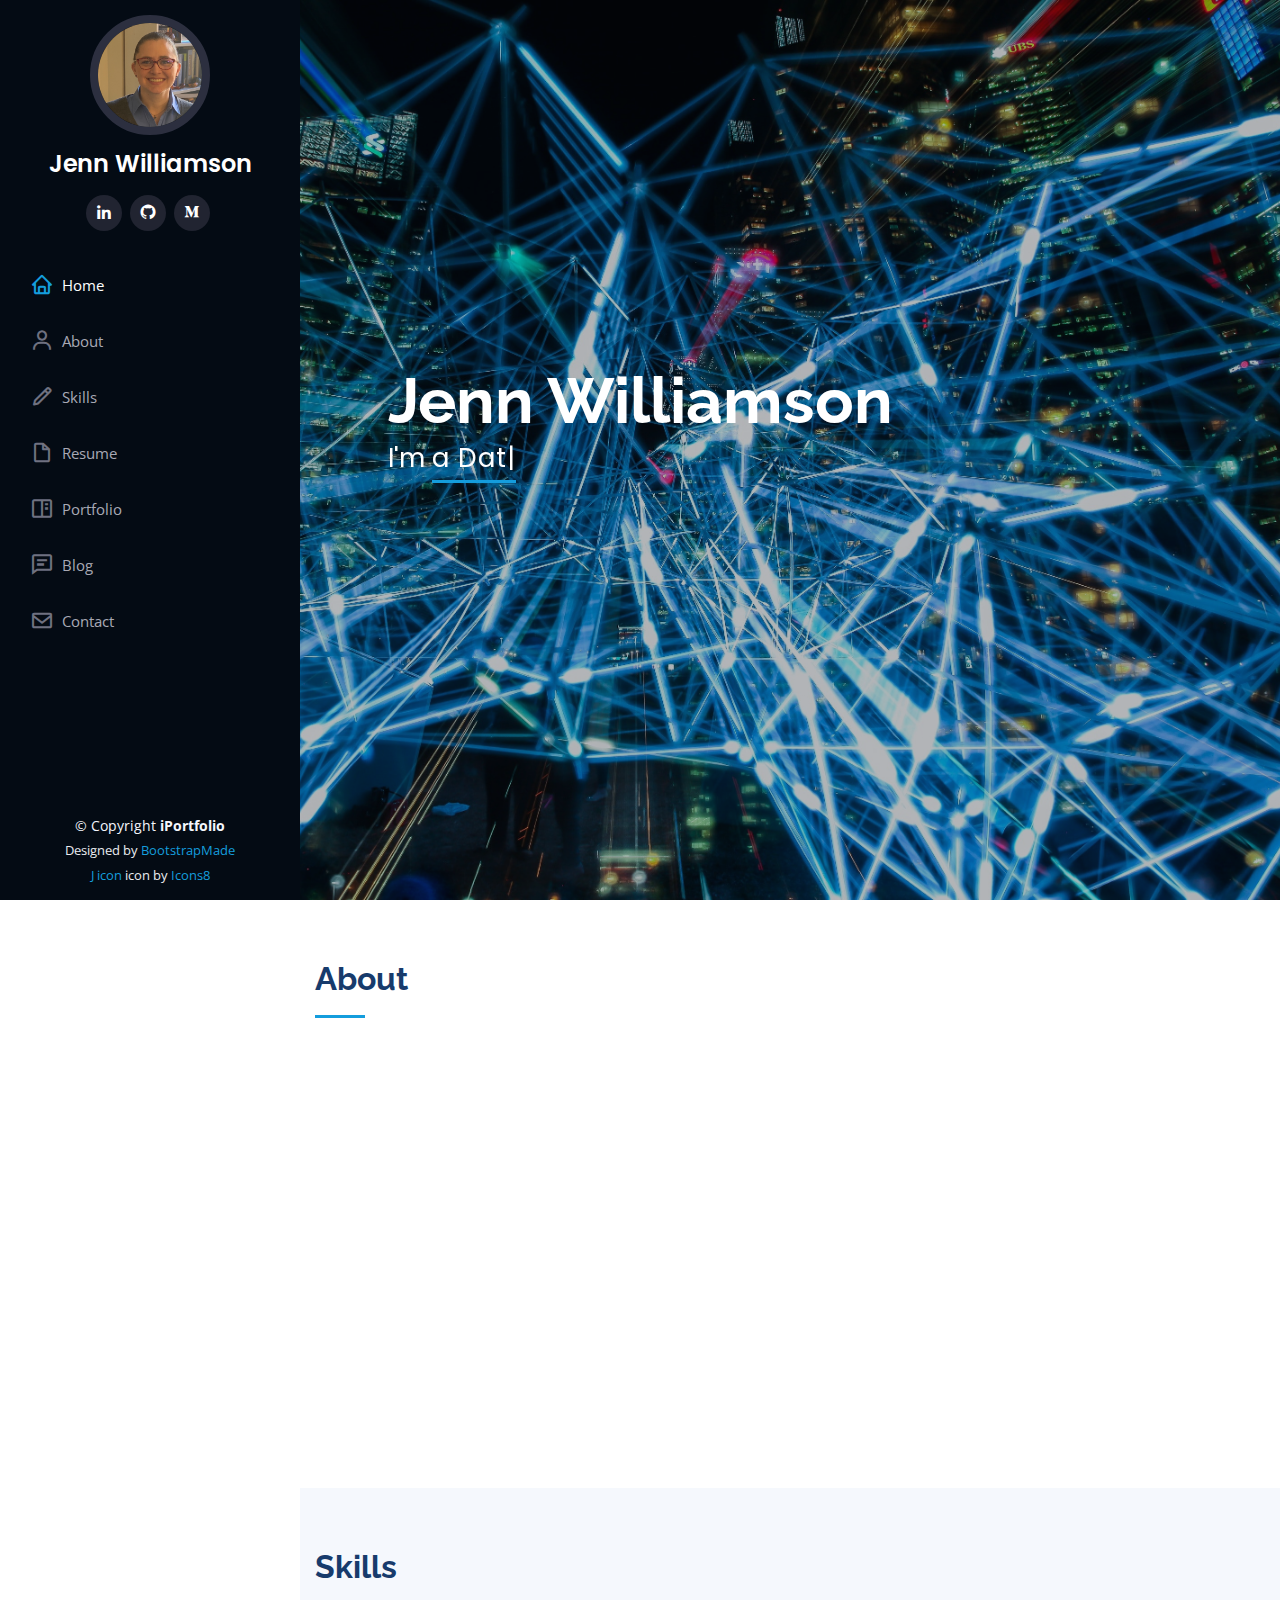
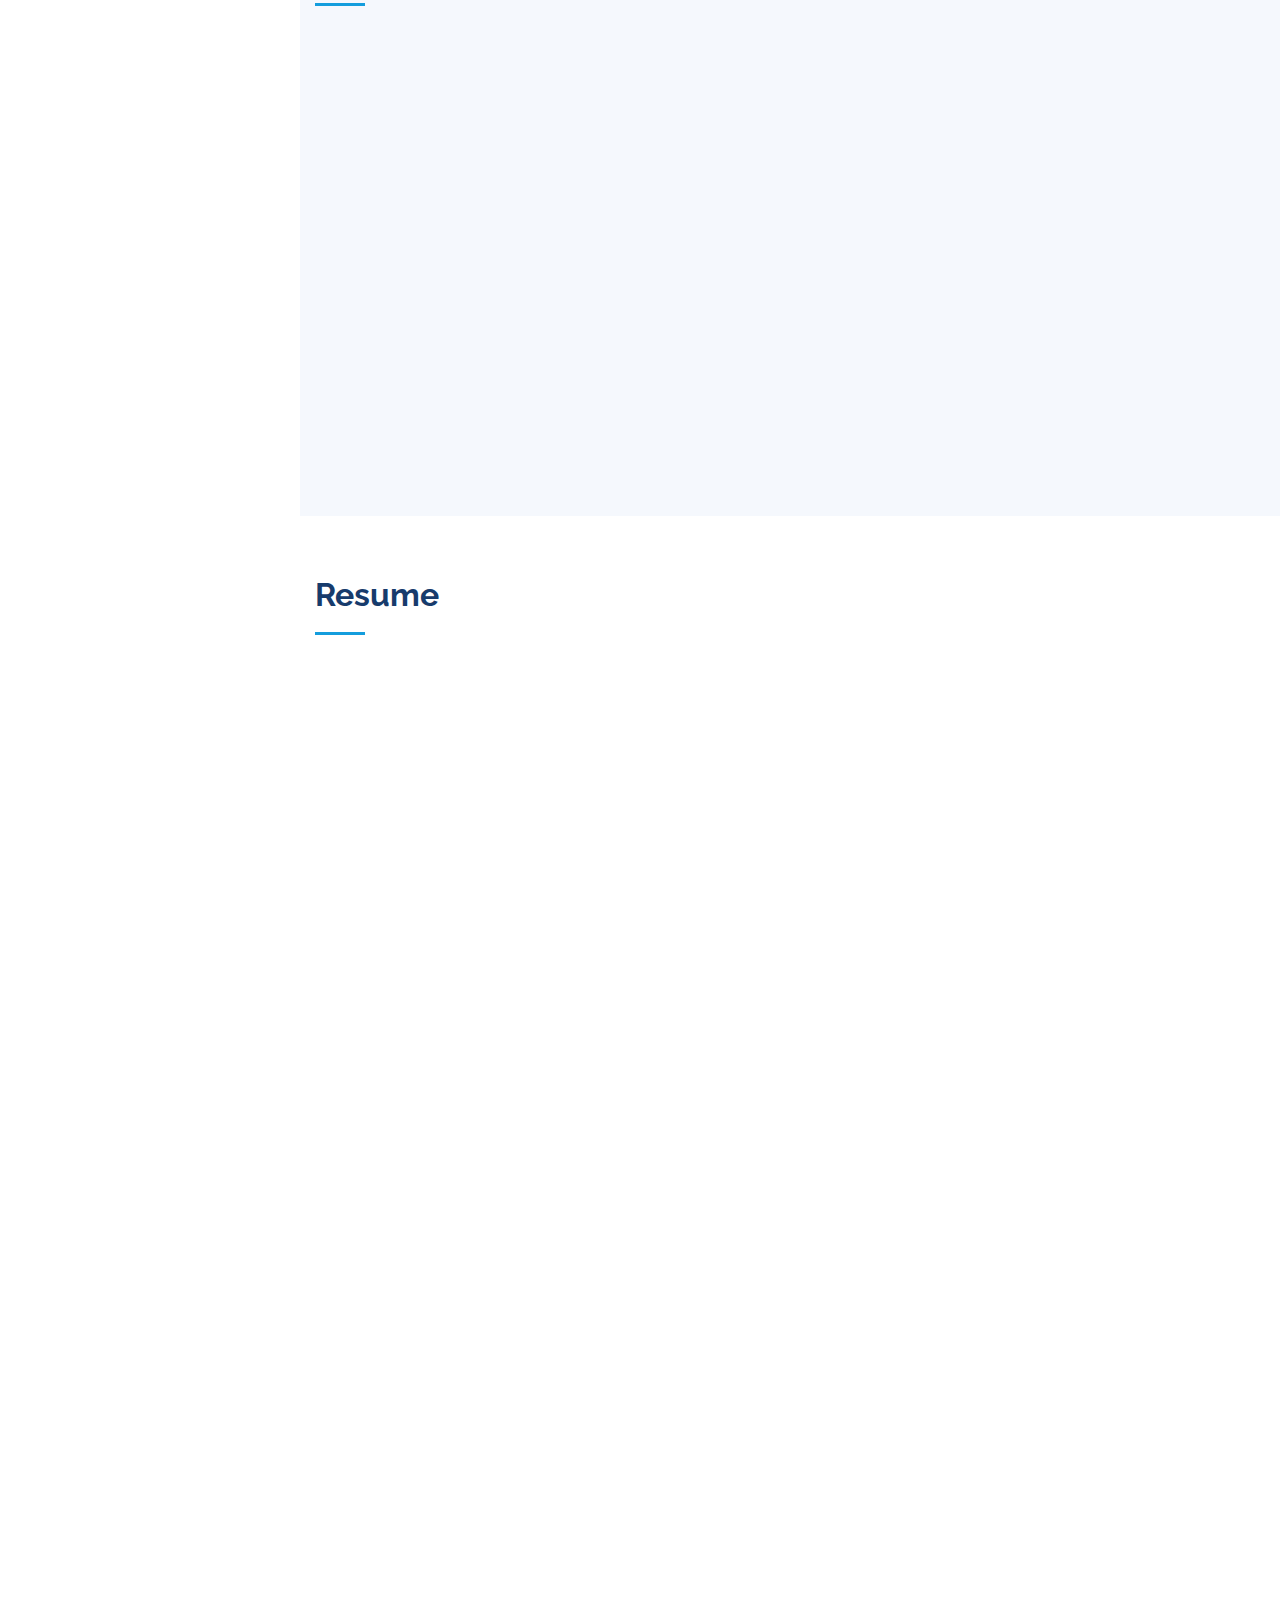
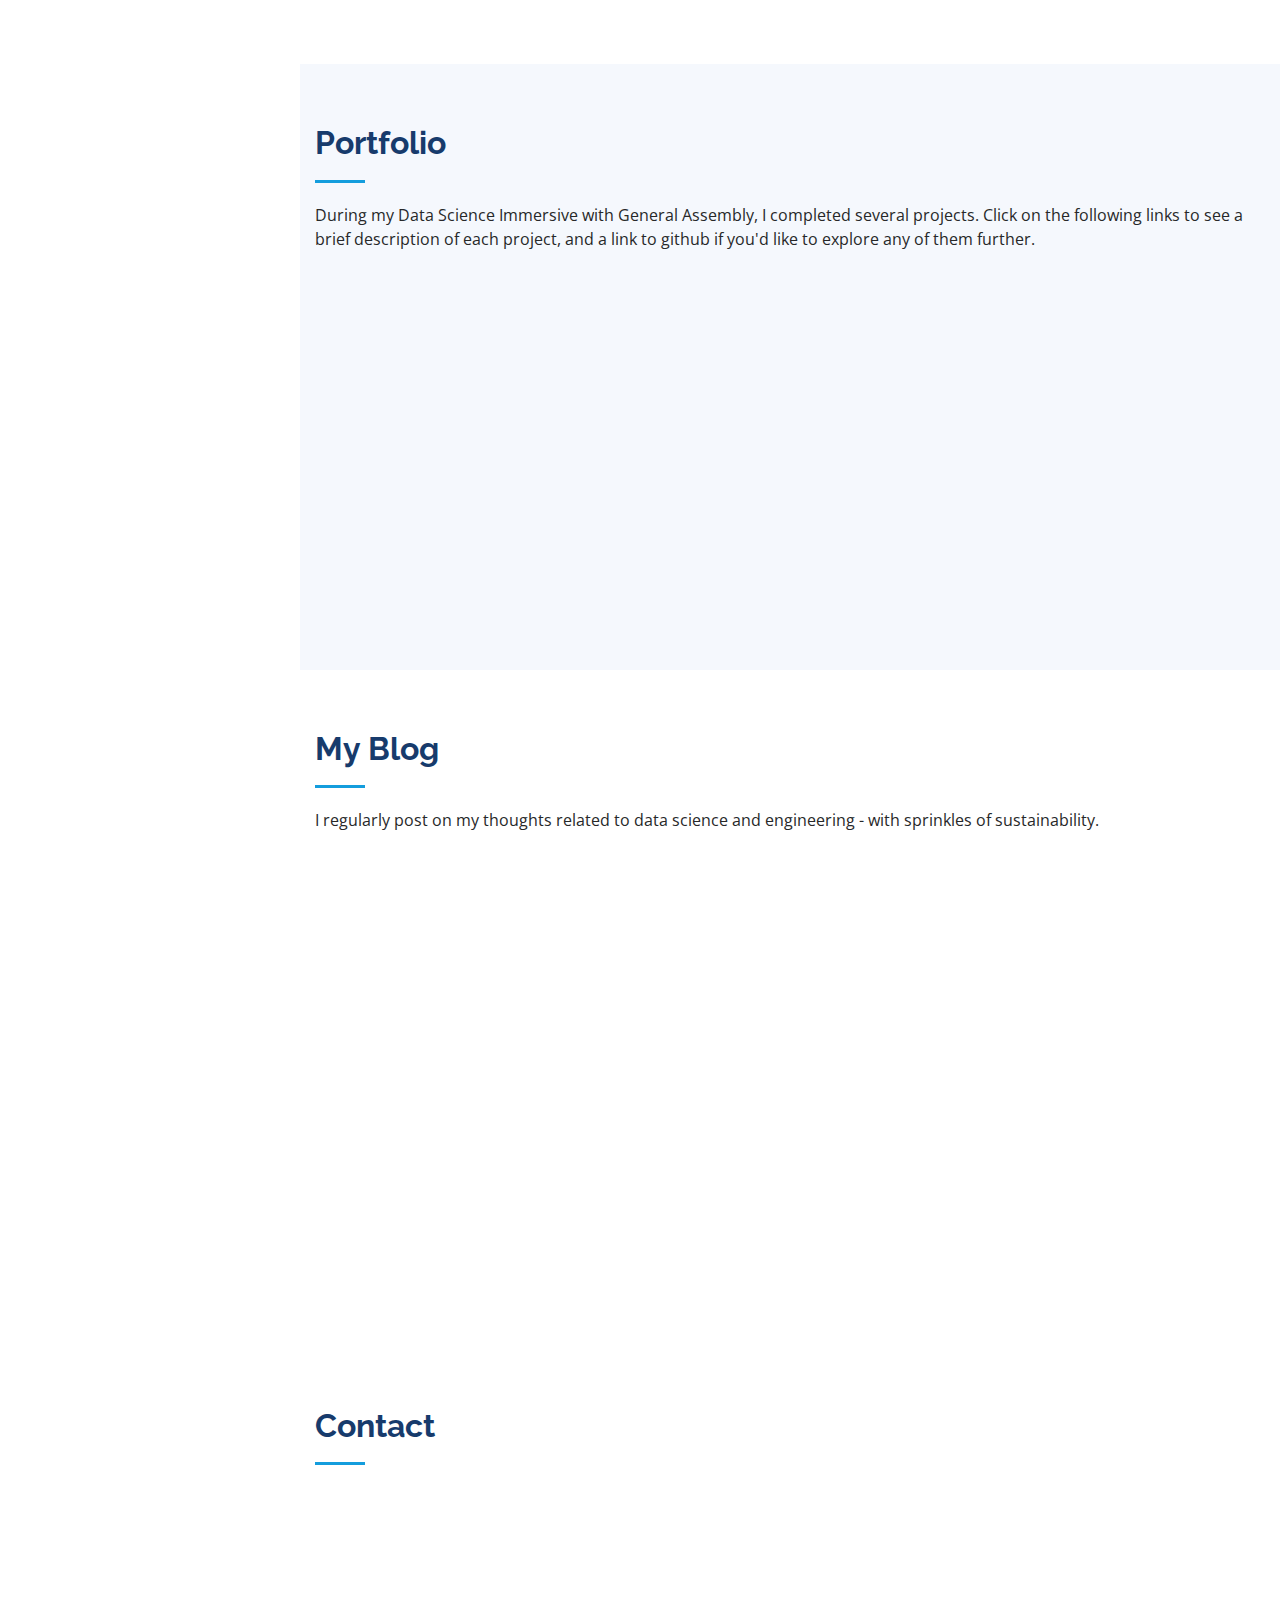
==== commit cca7fa4e: "update footer" ====
--- a/index.html
+++ b/index.html
@@ -672,7 +672,7 @@
         <!-- Purchase the pro version with working PHP/AJAX contact form: https://bootstrapmade.com/iportfolio-bootstrap-portfolio-websites-template/ -->
         Designed by <a href="https://bootstrapmade.com/">BootstrapMade</a>
       </div>
-      <div>
+      <div class="credits">
         <a target="_blank" href="https://icons8.com/icons/set/j">J icon</a> icon by <a target="_blank" href="https://icons8.com">Icons8</a>
       </div>
     </div>
